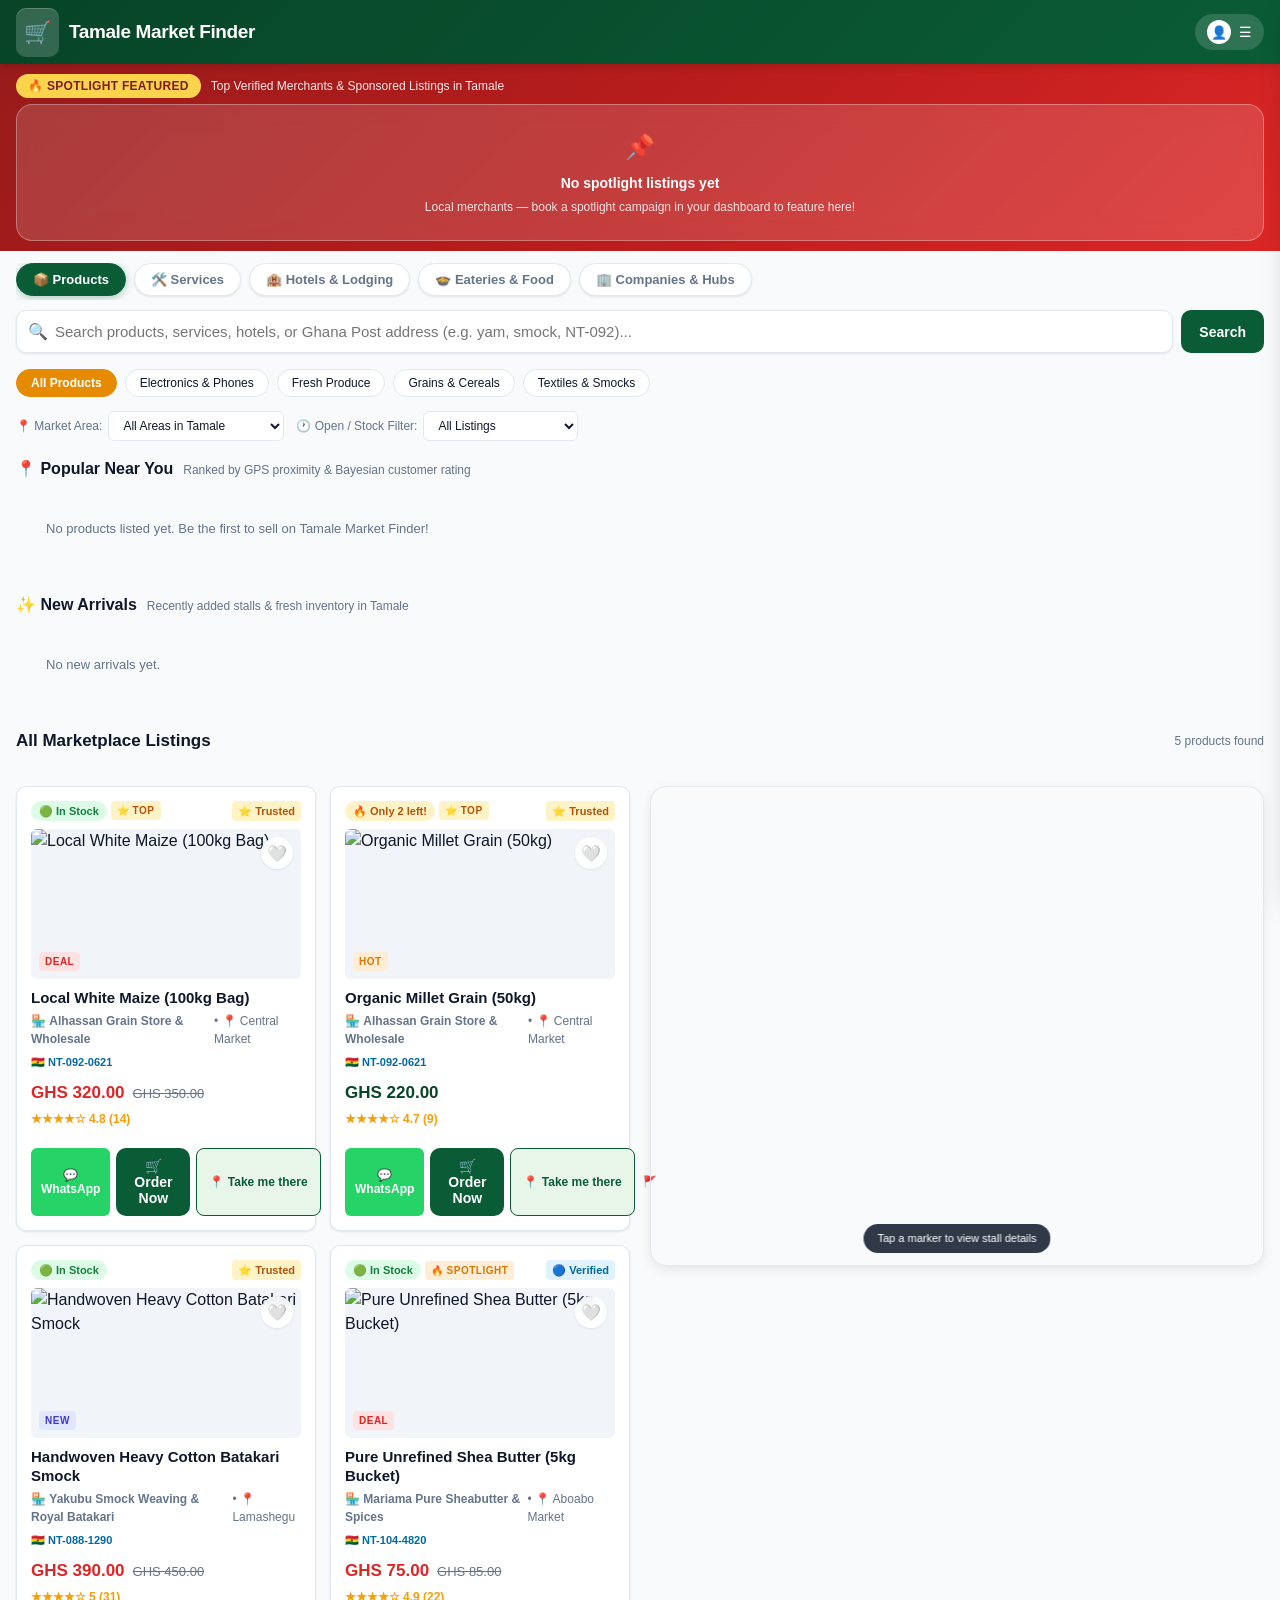
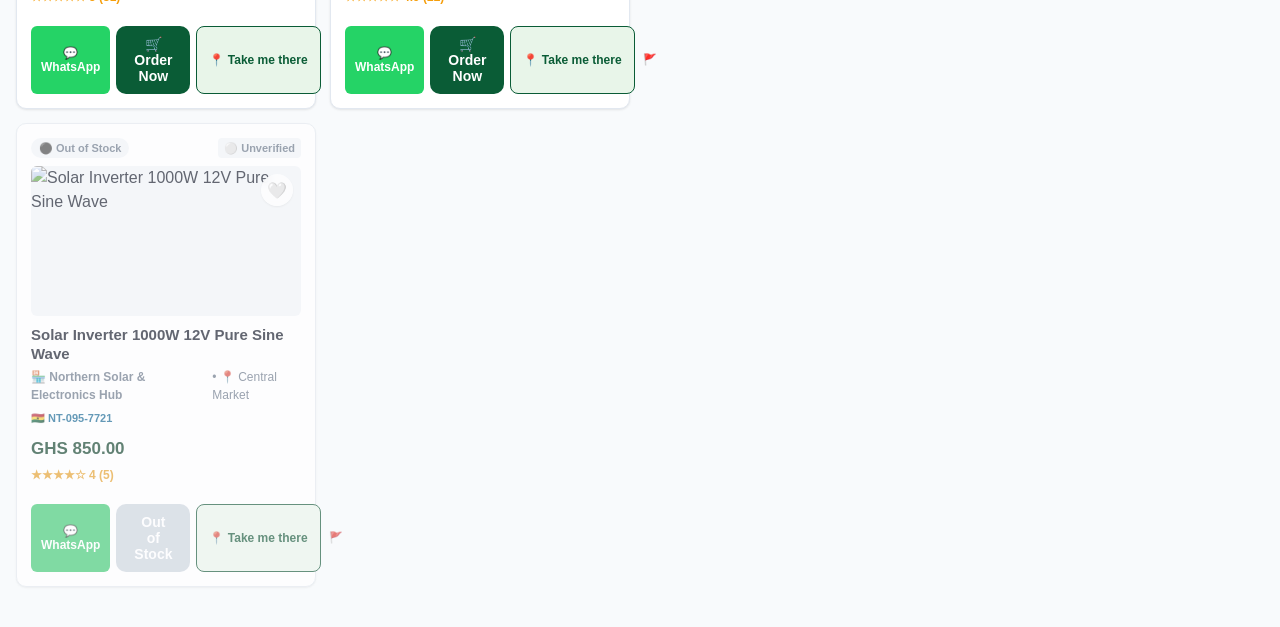
==== conversations/6a907a223b9f49fda79b2ab2/tamale-market-finder/index.html @ 61073b20 "refactor: remove SMS notifications (cost-incurring), keep free WhatsApp + badge - Removed SMS opt-in" ====
<!DOCTYPE html>
<html lang="en">
<head>
    <meta charset="UTF-8">
    <meta name="viewport" content="width=device-width, initial-scale=1.0">
    <meta name="description" content="Find shops, products, services, hotels and eateries in Tamale, Ghana. Pinpoint map locations with Ghana Post GPS. Traders can list products and reach customers.">
    <meta name="theme-color" content="#0A5C36">
    <meta name="robots" content="index, follow">
    <link rel="canonical" href="https://tamale-market-finder.vercel.app/">
    <!-- Open Graph -->
    <meta property="og:type" content="website">
    <meta property="og:title" content="Tamale Market Finder — Local Shops & E-Commerce in Tamale, Ghana">
    <meta property="og:description" content="Find shops, products, services, hotels and eateries in Tamale, Ghana with pinpoint map locations.">
    <meta property="og:url" content="https://tamale-market-finder.vercel.app/">
    <meta property="og:image" content="/icons/icon-512.png">
    <meta property="og:image:width" content="512">
    <meta property="og:image:height" content="512">
    <!-- Twitter Card -->
    <meta name="twitter:card" content="summary_large_image">
    <meta name="twitter:title" content="Tamale Market Finder — Local Shops & E-Commerce">
    <meta name="twitter:description" content="Find shops, products, services, hotels and eateries in Tamale, Ghana with pinpoint map locations.">
    <title>Tamale Market Finder — Local Shops, E-Commerce & Ghana Post GPS Map</title>
    <link rel="stylesheet" href="styles.css?v=20260831sec">
    <!-- Leaflet for maps -->
    <link rel="stylesheet" href="https://unpkg.com/leaflet@1.9.4/dist/leaflet.css" />
    <script src="https://unpkg.com/leaflet@1.9.4/dist/leaflet.js"></script>
    <script src="cdn-checks.js"></script>
    <!-- Supabase JS client -->
    <script src="https://cdn.jsdelivr.net/npm/@supabase/supabase-js@2"></script>

    <!-- PWA: Web App Manifest -->
    <link rel="manifest" href="/manifest.json">
    <meta name="mobile-web-app-capable" content="yes">
    <meta name="apple-mobile-web-app-capable" content="yes">
    <meta name="apple-mobile-web-app-status-bar-style" content="default">
    <meta name="apple-mobile-web-app-title" content="TMF">
    <link rel="apple-touch-icon" href="/icons/apple-touch-icon.png">
    <link rel="icon" type="image/png" sizes="32x32" href="/icons/favicon-32.png">
    <link rel="icon" type="image/png" sizes="192x192" href="/icons/icon-192.png">

</head>
<body>
    <!-- Toast Notifications Container -->
    <div id="toastContainer" class="toast-container" aria-live="polite"></div>

    <!-- Header -->
    <header class="header">
        <div class="header-inner">
            <div class="logo-group" id="logoGroup" style="cursor: pointer;">
                <span class="logo-icon">🛒</span>
                <div class="logo-text">
                    <h1 class="logo-title">Tamale Market Finder</h1>
                </div>
            </div>
            
            <div class="header-actions">
                <button class="menu-btn" id="menuToggle" aria-label="Toggle Navigation Menu">
                    <span class="avatar-circle" id="headerAvatar">👤</span>
                    <span class="hamburger-icon">☰</span>
                </button>
            </div>
        </div>
    </header>

    <!-- Slide-Over Drawer Menu & Backdrop -->
    <div id="drawerBackdrop" class="drawer-backdrop"></div>
    <aside id="menuDrawer" class="menu-drawer">
        <div class="drawer-header">
            <div class="user-profile-summary">
                <div class="user-avatar-large" id="drawerAvatar">👤</div>
                <div class="user-info">
                    <h3 id="drawerName">Guest User</h3>
                    <span class="role-badge shopper" id="drawerRoleBadge">Shopper</span>
                    <p class="user-email" id="drawerEmail">Sign in to save shops, order & manage listings</p>
                </div>
            </div>
            <button class="drawer-close" id="closeDrawer" aria-label="Close menu">&times;</button>
        </div>

        <nav class="drawer-nav">
            <a href="#" class="drawer-item active" data-nav="home">
                <span class="drawer-icon">🔍</span> Explore Markets
            </a>
            <a href="#" class="drawer-item" data-nav="favorites">
                <span class="drawer-icon">❤️</span> Saved Shops
                <span class="badge-count" id="favCountBadge">0</span>
            </a>
            <a href="#" class="drawer-item" data-nav="my-orders">
                <span class="drawer-icon">🛍️</span> My Orders
                <span class="badge-count" id="ordersCountBadge" style="display:none;">0</span>
            </a>
            <a href="#" class="drawer-item" data-nav="account-trader">
                <span class="drawer-icon">🏪</span> Trader Dashboard
                <span class="trader-indicator" id="traderBadgeText">Become a Trader</span>
            </a>
            <a href="#" class="drawer-item" data-nav="account-admin" id="adminDrawerItem" style="display:none;">
                <span class="drawer-icon">🛡️</span> Admin Moderation
            </a>
            <a href="#" class="drawer-item" data-nav="account-settings">
                <span class="drawer-icon">⚙️</span> Account Settings
            </a>
            <a href="#" class="drawer-item" data-nav="help">
                <span class="drawer-icon">💬</span> Help &amp; Support
            </a>
            <hr class="drawer-divider">
            <button class="drawer-auth-btn" id="drawerAuthActionBtn">
                <span class="drawer-icon">🔑</span> Sign In / Register
            </button>
        </nav>

        <div class="drawer-footer">
            <p>🇬🇭 Tamale Market Finder v2.0</p>
            <p style="font-size: 11px; margin-top: 2px;">Powered by TechMarketVulture</p>
            <p style="font-size: 11px; margin-top: 2px;">Integrated with Ghana Post GPS API</p>
        </div>
    </aside>

    <!-- MAIN APP PAGES -->

    <!-- PAGE 1: EXPLORE / HOME VIEW -->
    <main id="page-home" class="page active">
        <!-- Spotlight Ads Header Banner Carousel -->
        <section class="spotlight-section" id="spotlightSection">
            <div class="spotlight-header">
                <span class="spotlight-badge">🔥 Spotlight Featured</span>
                <span class="spotlight-subtitle">Top Verified Merchants & Sponsored Listings in Tamale</span>
            </div>
            <div class="spotlight-carousel" id="spotlightCarousel">
                <!-- Dynamically populated spotlight items -->
            </div>
        </section>

        <!-- Domain Switching Tabs (Products, Services, Hotels, Eateries, Companies) -->
        <div class="domain-tabs-wrapper">
            <div class="domain-tabs" id="domainTabs">
                <button class="domain-tab active" data-domain="product">📦 Products</button>
                <button class="domain-tab" data-domain="service">🛠️ Services</button>
                <button class="domain-tab" data-domain="hotel">🏨 Hotels & Lodging</button>
                <button class="domain-tab" data-domain="eatery">🍲 Eateries & Food</button>
                <button class="domain-tab" data-domain="company">🏢 Companies & Hubs</button>
            </div>
        </div>

        <!-- Search & Filter Controls -->
        <section class="search-section">
            <div class="search-bar">
                <div class="search-input-wrapper">
                    <span class="search-icon">🔍</span>
                    <input type="text" id="searchInput" placeholder="Search products, services, hotels, or Ghana Post address (e.g. yam, smock, NT-092)..." autocomplete="off" />
                    <button type="button" id="clearSearchBtn" class="clear-btn" style="display:none;">&times;</button>
                </div>
                <button id="searchBtn" class="btn-primary search-submit-btn">Search</button>
            </div>

            <!-- Horizontal Category Carousel Pills -->
            <div class="category-carousel-wrapper">
                <div class="category-pills" id="categoryPills">
                    <!-- Populated dynamically based on selected domain -->
                </div>
            </div>

            <!-- Secondary Filters: Market Area & Open Status -->
            <div class="secondary-filters">
                <div class="filter-group">
                    <label for="marketFilter">📍 Market Area:</label>
                    <select id="marketFilter">
                        <option value="">All Areas in Tamale</option>
                        <option value="Central Market">Tamale Central Market</option>
                        <option value="Aboabo Market">Aboabo Market</option>
                        <option value="Old Market">Old Market</option>
                        <option value="Lamashegu">Lamashegu Market</option>
                        <option value="Kukuo">Kukuo Market</option>
                        <option value="Other">Other Surrounding Areas</option>
                    </select>
                </div>

                <div class="filter-group">
                    <label for="statusFilter">🕐 Open / Stock Filter:</label>
                    <select id="statusFilter">
                        <option value="">All Listings</option>
                        <option value="open">Open Now Only</option>
                        <option value="in_stock">In Stock Only</option>
                        <option value="verified">Verified Traders Only</option>
                    </select>
                </div>
            </div>
        </section>

        <!-- E-Commerce Showcase Sections (Popular Near You & New Arrivals) -->
        <div class="showcase-sections" id="showcaseSections">
            <section class="showcase-group">
                <div class="section-title-row">
                    <h3>📍 Popular Near You</h3>
                    <span class="section-subtitle">Ranked by GPS proximity & Bayesian customer rating</span>
                </div>
                <div class="showcase-carousel" id="popularNearCarousel">
                    <!-- Cards rendered by JS -->
                </div>
            </section>

            <section class="showcase-group">
                <div class="section-title-row">
                    <h3>✨ New Arrivals</h3>
                    <span class="section-subtitle">Recently added stalls & fresh inventory in Tamale</span>
                </div>
                <div class="showcase-carousel" id="newArrivalsCarousel">
                    <!-- Cards rendered by JS -->
                </div>
            </section>
        </div>

        <!-- Main Results & Map Split Container -->
        <div class="results-container" id="resultsContainer">
            <div class="results-header-bar">
                <h3 id="resultsTitle">All Marketplace Listings</h3>
                <span class="results-count" id="resultsCount">0 items found</span>
            </div>

            <div class="results-list" id="resultsList">
                <div class="empty-state">
                    <div class="spinner"></div>
                    <p>Loading market listings...</p>
                </div>
            </div>

            <div class="map-container" id="mapContainer">
                <div id="map"></div>
                <div class="map-overlay-info" id="mapOverlayInfo">Tap a marker to view stall details</div>
            </div>
        </div>

        <!-- Map view toggle removed — directions now in product cards -->
    </main>

    <!-- PAGE 2: SAVED SHOPS / FAVORITES -->
    <main id="page-favorites" class="page">
        <div class="page-header">
            <h2>❤️ Saved Shops & Bookmarks</h2>
            <p>Quick access to your favorite market stalls and traders in Tamale</p>
        </div>
        <div id="favoritesList" class="results-grid">
            <div class="empty-state">
                <p>❤️ You haven't bookmarked any shops yet. Click the heart icon on shop cards to save them here.</p>
            </div>
        </div>
    </main>

    <!-- PAGE 3: BUYER ORDERS HISTORY -->
    <main id="page-my-orders" class="page">
        <div class="page-header">
            <h2>🛍️ My Order Reservations</h2>
            <p>Track your express reservations & pickup status with Tamale traders</p>
        </div>
        <div id="buyerOrdersList" class="orders-list">
            <div class="empty-state">
                <p>📦 You have no order reservations yet. Select a product and tap 'Order Now' to reserve items!</p>
            </div>
        </div>
    </main>


    <!-- PAGE: TERMS & CONDITIONS -->
    <main id="page-terms" class="page">
        <div class="page-header">
            <h2>📋 Terms &amp; Conditions</h2>
            <p>How Tamale Market Finder works for buyers and sellers</p>
        </div>
        <div style="max-width: 700px; margin: 0 auto; padding: 20px; line-height: 1.7; font-size: 14px; color: #1f2937;">

            <h3 style="color: #0A5C36; margin-top: 24px;">1. About Tamale Market Finder</h3>
            <p>Tamale Market Finder ("TMF", "we", "the platform") is a digital marketplace operated by <strong>TechMarketVulture</strong> that connects buyers with local traders, service providers, hotels, eateries, and businesses in the Tamale metropolitan area and surrounding communities. TMF lists products and services, enables WhatsApp contact between buyers and sellers, provides directions to physical stall or business locations, and offers optional delivery arrangements between parties.</p>

            <h3 style="color: #0A5C36; margin-top: 24px;">2. Who Can Use TMF</h3>
            <p>Anyone in or around Tamale can browse listings and contact sellers for free — no account required. To list products or services, you must register as a trader and provide accurate information about your business. You must be at least 18 years old to create a trader account. By using TMF, you confirm that all information you provide is truthful and current.</p>

            <h3 style="color: #0A5C36; margin-top: 24px;">3. Buying on TMF</h3>
            <p>TMF facilitates contact between buyers and sellers but <strong>does not process payments, hold inventory, or guarantee delivery</strong>. All transactions — including payment, delivery, and returns — are arranged directly between you and the seller, typically through WhatsApp. TMF's "Order Now" feature sends a reservation message to the seller; it is <strong>not a guaranteed purchase</strong> until the seller confirms.</p>
            <p>Delivery options shown on listings are set by individual traders. If a trader offers delivery, the terms (cost, area, timing) are agreed directly between you and the trader. TMF is not responsible for delivery failures or disputes.</p>
            <p>The "Take Me There" button opens directions to the seller's registered location via Google Maps. TMF does not guarantee the accuracy of the location pin or that the seller will be available at that location at all times. Always confirm operating hours with the seller before visiting.</p>
            <p>We recommend meeting sellers in person at their verified stall or business location for payment and pickup. Always inspect goods before paying.</p>

            <h3 style="color: #0A5C36; margin-top: 24px;">4. Selling on TMF</h3>
            <p>As a trader, you are responsible for the accuracy of your listings — including product descriptions, prices, photos, stock availability, and business location. You agree to respond to buyer inquiries promptly and in good faith. Listings that are fraudulent, misleading, or illegal will be removed, and your account may be banned.</p>
            <p>You can create listings via the standard onboarding flow or the "Quick List" mode for faster posting. Regardless of the method used, all listings are subject to the same accuracy and quality standards.</p>
            <p>TMF offers optional Ghana Card verification to display a verified badge on your listings. Verification increases buyer trust but does not constitute an endorsement by TMF or TechMarketVulture. You are responsible for providing genuine verification documents; submitting falsified documents will result in permanent account ban.</p>
            <p>If you enable delivery as a trader, you are solely responsible for fulfilling deliveries you have agreed to. TMF does not employ, vet, or guarantee delivery personnel.</p>

            <h3 style="color: #0A5C36; margin-top: 24px;">5. Prohibited Listings &amp; Conduct</h3>
            <p>You may not list or attempt to sell: counterfeit goods, stolen items, illegal drugs, weapons, counterfeit currency, or any item prohibited by Ghanaian law. You may not use TMF to scam, defraud, or harass other users. Prohibited conduct includes:</p>
            <p>• Posting fake listings or inflated prices to manipulate the platform<br>• Creating multiple accounts to bypass restrictions<br>• Using another trader's photos or business details without permission<br>• Soliciting payments outside of agreed-upon transaction terms</p>
            <p>TMF actively scans listings for suspicious keywords and pricing anomalies using automated detection. Reported listings are reviewed and may be removed without notice. Repeat offenders will be permanently banned.</p>

            <h3 style="color: #0A5C36; margin-top: 24px;">6. User Safety &amp; Anti-Scam Features</h3>
            <p>TMF provides several tools to help you make informed decisions:</p>
            <p>• <strong>Verified seller badges</strong> — displayed when a trader completes Ghana Card verification<br>• <strong>Account age display</strong> — shows how long a trader has been on the platform<br>• <strong>Price anomaly warnings</strong> — flags listings with prices significantly below market average<br>• <strong>Report/flag system</strong> — lets any user flag suspicious listings for review</p>
            <p>Despite these features, TMF does not guarantee that any seller is trustworthy. Always exercise caution when meeting strangers, sending money, or sharing personal information. Meet in public market areas during daylight hours when possible. Never pay in advance unless you trust the seller.</p>

            <h3 style="color: #0A5C36; margin-top: 24px;">7. Privacy &amp; Data</h3>
            <p>TMF collects your name, phone number, WhatsApp number, and business location to create listings and facilitate contact with buyers. Your phone number and WhatsApp number are shared with buyers who contact you through the platform. TMF does <strong>not</strong> sell your personal data to third parties.</p>
            <p>Location data is used only to show directions to your stall or business via the "Take Me There" feature. Your exact GPS coordinates are not displayed to buyers — only approximate directions are provided.</p>
            <p>Listing photos you upload are stored on TMF's servers and displayed publicly on the platform. Do not upload images that contain personal information (e.g., ID cards, utility bills) unless explicitly requested for verification.</p>

            <h3 style="color: #0A5C36; margin-top: 24px;">8. App Installation (PWA)</h3>
            <p>Tamale Market Finder is a Progressive Web App (PWA) and can be installed on supported mobile devices and browsers. Installing the app adds it to your home screen for quick access but does not grant the platform additional permissions or access to your device. The installed app runs within your browser's security sandbox and follows the same privacy and data policies described above.</p>
            <p>Offline access is limited — previously viewed listings may be available from cache, but creating listings, contacting sellers, and loading new content require an internet connection.</p>

            <h3 style="color: #0A5C36; margin-top: 24px;">9. Liability</h3>
            <p>TMF is a directory and communication platform operated by TechMarketVulture. We are <strong>not</strong> a party to any transaction between buyers and sellers. We are not liable for losses, damages, disputes, or fraudulent activity arising from transactions conducted through the platform.</p>
            <p>TechMarketVulture and TMF are provided "as is" without warranty of any kind. We do not guarantee uninterrupted access, error-free operation, or the accuracy of listings.</p>
            <p>If you experience fraud or a dispute, contact the seller directly first. If the matter cannot be resolved, you may report it to TMF administrators and, if necessary, to the Ghana Police Service.</p>

            <h3 style="color: #0A5C36; margin-top: 24px;">10. Reporting &amp; Moderation</h3>
            <p>You can report any listing using the 🚩 flag button on the listing card, or through the report form in Account Settings. Reports are reviewed by TMF administrators within 48 hours where possible. Repeated violations may result in account suspension or permanent ban. TMF reserves the right to remove any listing or account at its sole discretion, without prior notice.</p>

            <h3 style="color: #0A5C36; margin-top: 24px;">11. Account Termination</h3>
            <p>You may delete your trader account at any time through Account Settings. Upon deletion, your active listings will be removed, but your data may be retained for a reasonable period for dispute resolution and legal compliance purposes. TMF may terminate or suspend your account if you violate these Terms.</p>

            <h3 style="color: #0A5C36; margin-top: 24px;">12. Changes to These Terms</h3>
            <p>TechMarketVulture may update these Terms &amp; Conditions at any time. Significant changes will be highlighted in the app. Continued use of the platform after changes constitutes acceptance of the updated terms.</p>

            <p style="margin-top: 30px; color: #6b7280; font-size: 12px;">Last updated: August 2026. Operated by TechMarketVulture. For questions about these terms, contact the TMF administrator through the in-app help or report form.</p>
        </div>
    </main>

    <!-- PAGE 4: USER ACCOUNT & SETTINGS / TRADER DASHBOARD / ADMIN -->
    <main id="page-account" class="page">
        <div class="account-container">
            <!-- Account View Sub-Navigation Tabs -->
            <div class="account-tabs">
                <button class="acc-tab-btn active" data-acctab="profile">⚙️ Profile & Settings</button>
                <button class="acc-tab-btn" data-acctab="orders">🛍️ My Orders</button>
                <button class="acc-tab-btn" data-acctab="trader">🏪 Trader Dashboard</button>
                <button class="acc-tab-btn" data-acctab="admin" id="adminTabBtn" style="display:none;">🛡️ Admin Moderation</button>
            </div>

            <!-- SUB-TAB 1: USER PROFILE & SETTINGS -->
            <div id="acctab-profile" class="acc-tab-content active">
                <div class="card settings-card">
                    <h3>My Account Profile</h3>
                    <p class="card-subtitle">Manage your personal contact details and account preferences</p>
                    
                    <form id="profileForm">
                        <div class="form-group">
                            <label for="profName">Full Name</label>
                            <input type="text" id="profName" placeholder="e.g. Wasir Habib" required />
                        </div>

                        <div class="form-row-2">
                            <div class="form-group">
                                <label for="profEmail">Email Address</label>
                                <input type="email" id="profEmail" disabled readonly style="background: #f1f5f9; cursor: not-allowed;" />
                                <small class="form-hint">Email cannot be changed directly</small>
                            </div>

                            <div class="form-group">
                                <label for="profPhone">Phone Number</label>
                                <input type="tel" id="profPhone" placeholder="e.g. 0244123456" />
                            </div>
                        </div>

                        <div class="form-group">
                            <label for="profPreferredMarket">Preferred Market Area</label>
                            <select id="profPreferredMarket">
                                <option value="">Select primary market</option>
                                <option value="Central Market">Tamale Central Market</option>
                                <option value="Aboabo Market">Aboabo Market</option>
                                <option value="Lamashegu">Lamashegu</option>
                                <option value="Kukuo">Kukuo</option>
                                <option value="Old Market">Old Market</option>
                            </select>
                        </div>

                        <div class="form-group account-type-selector">
                            <label>Account Role</label>
                            <div class="radio-cards">
                                <label class="radio-card">
                                    <input type="radio" name="accountRole" value="shopper" id="roleShopper" checked />
                                    <div class="radio-content">
                                        <strong>🛒 Shopper</strong>
                                        <span>Browse markets, reserve items, save shops, leave reviews</span>
                                    </div>
                                </label>
                                <label class="radio-card">
                                    <input type="radio" name="accountRole" value="trader" id="roleTrader" />
                                    <div class="radio-content">
                                        <strong>🏪 Market Trader</strong>
                                        <span>List your stall, manage stock inventory, receive orders & book ads</span>
                                    </div>
                                </label>
                                <label class="radio-card">
                                    <input type="radio" name="accountRole" value="admin" id="roleAdmin" />
                                    <div class="radio-content">
                                        <strong>🛡️ Platform Admin</strong>
                                        <span>Moderate reported listings, manage verification & approve ads</span>
                                    </div>
                                </label>
                            </div>
                        </div>

                        <button type="submit" class="btn-primary" id="saveProfileBtn">Save Profile Changes</button>
                    </form>
                </div>

                <!-- Password Change Card -->
                <div class="card settings-card">
                    <h3>Security & Password</h3>
                    <p class="card-subtitle">Update your account password</p>
                    <form id="changePasswordForm">
                        <div class="form-group">
                            <label for="newPasswordInput">New Password</label>
                            <input type="password" id="newPasswordInput" placeholder="Min 6 characters" minlength="6" required />
                        </div>
                        <div class="form-group">
                            <label for="confirmPasswordInput">Confirm New Password</label>
                            <input type="password" id="confirmPasswordInput" placeholder="Re-enter password" required />
                        </div>
                        <button type="submit" class="btn-secondary" id="updatePasswordBtn">Update Password</button>
                    </form>
                </div>


                <!-- App Updates & Changelog -->
                <div class="card settings-card" style="border-color: #d1fae5;">
                    <h3>🔄 App Updates</h3>
                    <p class="card-subtitle">Current version and recent changes</p>
                    <div id="appUpdatesSection" style="margin-top: 12px;">
                        <div class="app-version-badge">
                            <span class="version-label">Current Version</span>
                            <span class="version-number" id="currentAppVersion">v2.0</span>
                        </div>
                        <div class="app-changelog" id="appChangelogList">
                            <!-- Dynamically populated -->
                        </div>
                        <button class="btn-secondary btn-block" id="checkUpdatesBtn" style="margin-top: 12px;">🔄 Check for Updates</button>
                    </div>
                </div>

                <!-- Sign Out -->
                <div class="card settings-card" style="border-color: #fee2e2;">
                    <h3>Sign Out</h3>
                    <p class="card-subtitle">Log out of your Tamale Market Finder account on this device</p>
                    <button id="accountSignOutBtn" class="btn-danger">Sign Out of Account</button>
                </div>

                <!-- Legal -->
                <div class="card settings-card" style="border-color: #e5e7eb;">
                    <h3>Legal &amp; Policies</h3>
                    <p class="card-subtitle">Read the rules that govern buying and selling on TMF</p>
                    <button class="btn-secondary btn-block" id="viewTermsBtn" style="margin-top: 10px;">📋 View Terms &amp; Conditions</button>
                </div>
            </div>

            <!-- SUB-TAB 2: BUYER ORDERS TAB IN ACCOUNT VIEW -->
            <div id="acctab-orders" class="acc-tab-content">
                <div class="card settings-card">
                    <h3>My Orders & Reservations</h3>
                    <p class="card-subtitle">View active reservations, pickup notes, and leave reviews for completed orders</p>
                    <div id="accountOrdersList" class="orders-list">
                        <!-- Populated by JS -->
                    </div>
                </div>
            </div>

            <!-- SUB-TAB 3: TRADER DASHBOARD -->
            <div id="acctab-trader" class="acc-tab-content">
                <!-- Trader Prompt if Shopper -->
                <div id="trader-upgrade-prompt" class="card settings-card text-center" style="display: none;">
                    <div class="upgrade-icon">🏪</div>
                    <h3>Start Selling on TMF</h3>
                    <p>List your stall, add products, receive orders, and reach buyers across Tamale — all free.</p>
                    <button class="btn-primary btn-large" id="enableTraderRoleBtn" style="margin-top: 15px;">
                        Start Selling Now
                    </button>
                    <p style="font-size:12px; color:#6b7280; margin-top:10px;">Just fill in your shop name, what you sell, and your WhatsApp — that's it.</p>
                </div>

                <!-- Active Trader Dashboard -->
                <div id="trader-dashboard-content">
                    <div class="trader-dash-header card">
                        <div class="trader-dash-info">
                            <h2 id="traderShopNameHeader">My Market Stall</h2>
                            <div class="trader-badges-row">
                                <span class="badge-verification" id="traderVerBadge">⚪ Unverified</span>
                                <span class="badge-ad" id="traderAdBadge">Free Plan</span>
                                <span class="trader-rating-score" id="traderRatingHeader">⭐ 0.0 (0 reviews)</span>
                            </div>
                        </div>
                        <button class="btn-primary back-to-market-btn" id="backToMarketBtn" style="margin-top: 12px; width: 100%;">
                            🏪 Back to Market
                        </button>

                        <!-- Trader Quick Stats Overview -->
                        <div class="trader-stats-grid" id="traderStatsGrid">
                            <div class="trader-stat-card">
                                <span class="stat-icon">📦</span>
                                <span class="stat-value" id="statTotalProducts">0</span>
                                <span class="stat-label">Products</span>
                            </div>
                            <div class="trader-stat-card">
                                <span class="stat-icon">📑</span>
                                <span class="stat-value" id="statPendingOrders">0</span>
                                <span class="stat-label">Pending Orders</span>
                            </div>
                            <div class="trader-stat-card">
                                <span class="stat-icon">👀</span>
                                <span class="stat-value" id="statProfileViews">0</span>
                                <span class="stat-label">Shop Views</span>
                            </div>
                            <div class="trader-stat-card">
                                <span class="stat-icon">⭐</span>
                                <span class="stat-value" id="statAvgRating">0.0</span>
                                <span class="stat-label">Rating</span>
                            </div>
                        </div>

                        <div class="trader-dash-subtabs">
                            <button class="trader-subtab-btn active" data-tradersub="shop">📦 Shop & Products</button>
                            <button class="trader-subtab-btn" data-tradersub="orders">📑 Incoming Orders <span class="badge-count-inline" id="traderOrdersBadge">0</span></button>
                            <button class="trader-subtab-btn" data-tradersub="reviews">💬 Reviews <span class="badge-count-inline" id="traderReviewsBadge">0</span></button>
                            <button class="trader-subtab-btn" data-tradersub="ads">📢 Advertising</button>
                        </div>
                    </div>

                    <!-- TRADER SUB-TAB 1: SHOP & PRODUCTS -->
                    <div id="trader-sub-shop" class="trader-subtab-content active">
                        <!-- Shop Management Card -->
                        <div class="card settings-card">
                            <div class="card-header-flex">
                                <h3 id="shopFormTitle">Market Stall Details</h3>
                                <span class="status-badge" id="shopStatusBadge">Not Configured</span>
                            </div>
                            <form id="shopForm">
                                <div class="form-group">
                                    <label for="shopName">Shop / Stall Name *</label>
                                    <input type="text" id="shopName" placeholder="e.g. Alhassan Grain Store & Produce" required />
                                </div>

                                <div class="form-group">
                                    <label for="shopDescription">What do you sell? *</label>
                                    <textarea id="shopDescription" rows="2" placeholder="e.g. White maize, millet, sorghum, local rice — wholesale and retail" required></textarea>
                                    <div id="shopCategoryAutoDetect" style="margin-top:6px; display:none;">
                                        <span style="font-size:12px; background:#DCFCE7; color:#16A34A; padding:3px 10px; border-radius:12px; font-weight:600;">✓ Detected: <span id="shopDetectedCategory"></span></span>
                                    </div>
                                </div>

                                <div class="form-row-2">
                                    <div class="form-group">
                                        <label for="shopMarketArea">Market Location *</label>
                                        <select id="shopMarketArea" required>
                                            <option value="">Select Market Area</option>
                                            <option value="Central Market">Tamale Central Market</option>
                                            <option value="Aboabo Market">Aboabo Market</option>
                                            <option value="Lamashegu">Lamashegu Market</option>
                                            <option value="Kukuo">Kukuo Market</option>
                                            <option value="Old Market">Old Market</option>
                                            <option value="Other">Other Area</option>
                                        </select>
                                    </div>
                                    <div class="form-group">
                                        <label for="shopWhatsapp">WhatsApp Number *</label>
                                        <input type="tel" id="shopWhatsapp" placeholder="e.g. 233244123456" required />
                                        <small class="form-hint">Include country code without +</small>
                                    </div>
                                </div>

                                <div class="form-group">
                                    <label for="shopPhone">Phone Number (if different from WhatsApp)</label>
                                    <input type="tel" id="shopPhone" placeholder="0244123456" />
                                </div>

                                <!-- Delivery Toggle -->
                                <div class="card" style="background:#F0FDF4; border:1px solid #BBF7D0; padding:14px; border-radius:10px; margin-bottom:15px;">
                                    <label class="checkbox-label" style="font-size:14px; cursor:pointer;">
                                        <input type="checkbox" id="shopOffersDelivery" style="width:18px; height:18px;" />
                                        <span><strong>🚚 I offer local delivery in Tamale</strong><br><small style="color:#666;">Buyers will see a delivery option when ordering from your stall</small></span>
                                    </label>
                                </div>


                                <!-- Location (collapsible) -->
                                <details style="margin-bottom:15px;">
                                    <summary style="cursor:pointer; font-weight:600; font-size:14px; color:var(--text-primary); padding:8px 0;">📍 Set your stall location (GPS)</summary>
                                    <div class="card gps-integration-card" style="margin-top:8px;">
                                        <p class="form-hint">Enter your digital address or use GPS to auto-detect.</p>
                                        <div class="form-group">
                                            <label for="shopDigitalAddress">Digital Address Code</label>
                                            <div class="input-with-btn">
                                                <input type="text" id="shopDigitalAddress" placeholder="e.g. NT-092-0621" uppercase />
                                                <button type="button" class="btn-secondary" id="lookupDigitalAddressBtn">🔍 Lookup</button>
                                            </div>
                                        </div>
                                        <div class="gps-action-row">
                                            <button type="button" class="btn-gps" id="getLocationBtn">
                                                <span>📍 Use My Device GPS</span>
                                            </button>
                                            <span class="location-status-text" id="locationStatus">GPS Pin: Not Set</span>
                                        </div>
                                        <input type="hidden" id="shopLat" />
                                        <input type="hidden" id="shopLng" />
                                        <div class="form-group" style="margin-top:8px;">
                                            <label for="shopAddress">Physical Directions / Stall Number</label>
                                            <input type="text" id="shopAddress" placeholder="e.g. Shed B-45, Near Aboabo Main Mosque Gate" />
                                        </div>
                                    </div>
                                </details>

                                <!-- Optional fields -->
                                <details style="margin-bottom:15px;">
                                    <summary style="cursor:pointer; font-weight:600; font-size:14px; color:var(--text-primary); padding:8px 0;">🕒 Opening hours & extra details</summary>
                                    <div class="form-group" style="margin-top:8px;">
                                        <label for="shopHours">Opening Hours</label>
                                        <input type="text" id="shopHours" placeholder="e.g. Mon-Sat: 7:00 AM - 6:00 PM" />
                                    </div>
                                </details>

                                <!-- Ghana Card (optional, collapsible) -->
                                <details style="margin-bottom:15px;">
                                    <summary style="cursor:pointer; font-weight:600; font-size:14px; color:var(--text-primary); padding:8px 0;">🪪 Verify with Ghana Card <span style="font-size:11px; background:#FEF3C7; color:#92400E; padding:2px 8px; border-radius:10px; margin-left:6px;">Optional — get verified badge</span></summary>
                                    <div class="card ghana-card-section" style="background: #F0FDF4; border: 1px solid #BBF7D0; padding: 16px; margin-top:8px; border-radius: 10px;">
                                        <p class="form-hint" style="margin-bottom: 12px;">Verified traders get a ✓ badge on their stall, building trust with buyers. You can do this now or come back later.</p>
                                        <div class="form-row-2">
                                            <div class="form-group">
                                                <label for="ghanaCardNumber">Ghana Card Number</label>
                                                <input type="text" id="ghanaCardNumber" placeholder="e.g. GHA-123456789-1" style="text-transform: uppercase;" />
                                                <small class="form-hint">Format: GHA-XXXXXXXXX-X</small>
                                            </div>
                                            <div class="form-group">
                                                <label for="ghanaCardType">Card Type</label>
                                                <select id="ghanaCardType">
                                                    <option value="national_id">National ID Card</option>
                                                    <option value="voter_id">Voter's ID (Legacy)</option>
                                                    <option value="driving_license">Driving License</option>
                                                </select>
                                            </div>
                                        </div>
                                        <div class="form-group">
                                            <label for="ghanaCardFullName">Full Name as on Ghana Card</label>
                                            <input type="text" id="ghanaCardFullName" placeholder="Enter your full name exactly as on your card" />
                                        </div>
                                        <div class="form-group">
                                            <label for="ghanaCardPhoto">Upload Ghana Card Photo</label>
                                            <input type="file" id="ghanaCardPhoto" accept="image/*" capture="environment" />
                                            <small class="form-hint">Clear photo of front side. Max 5MB.</small>
                                            <div id="ghanaCardPreview" style="margin-top: 8px; display: none;">
                                                <img id="ghanaCardPreviewImg" style="max-width: 100%; max-height: 200px; border-radius: 8px; border: 1px solid #BBF7D0;" alt="Ghana Card Preview" />
                                            </div>
                                        </div>
                                        <div class="form-group" style="margin-bottom: 0;">
                                            <label class="checkbox-label" style="font-size: 13px;">
                                                <input type="checkbox" id="ghanaCardConsent" />
                                                <span>I confirm these details are mine and consent to verification.</span>
                                            </label>
                                        </div>
                                    </div>
                                </details>

                                <button type="submit" class="btn-primary" id="saveShopBtn" style="width:100%; padding:14px; font-size:16px;">Save Stall & Start Selling</button>
                            </form>
                        </div>

                        <!-- Product Inventory Management with Temu-style Inline Stock Control -->
                        <div class="card settings-card" id="products-card">
                            <div class="card-header-flex">
                                <div>
                                    <h3>Inventory & Stock Control</h3>
                                    <p class="card-subtitle">Manage product prices, urgency badges, and quick stock count adjustments</p>
                                </div>
                                <button class="btn-primary" id="addProductBtn">+ Add New Product</button>
                            </div>

                            <div class="inventory-table-wrapper">
                                <div id="productsList" class="products-table-list">
                                    <p class="form-hint">Please save your stall details first before adding inventory items.</p>
                                </div>
                            </div>
                        </div>
                    </div>

                    <!-- TRADER SUB-TAB 2: INCOMING ORDERS -->
                    <div id="trader-sub-orders" class="trader-subtab-content">
                        <div class="card settings-card">
                            <div class="card-header-flex">
                                <h3>Incoming Buyer Orders & Reservations</h3>
                                <div class="order-filter-btns">
                                    <button class="order-subfilter-btn active" data-orderfilter="all">All</button>
                                    <button class="order-subfilter-btn" data-orderfilter="placed">Pending ⏳</button>
                                    <button class="order-subfilter-btn" data-orderfilter="accepted">Accepted 👍</button>
                                    <button class="order-subfilter-btn" data-orderfilter="ready">Ready 📦</button>
                                    <button class="order-subfilter-btn" data-orderfilter="completed">Completed ✅</button>
                                </div>
                            </div>
                            <div id="traderOrdersList" class="orders-list">
                                <!-- Rendered by JS -->
                            </div>
                        </div>
                    </div>

                    <!-- TRADER SUB-TAB 3: CUSTOMER REVIEWS -->
                    <div id="trader-sub-reviews" class="trader-subtab-content">
                        <div class="card settings-card">
                            <h3>Customer Ratings & Reviews</h3>
                            <p class="card-subtitle">View reviews left by verified buyers and reply to customer feedback</p>
                            <div id="traderReviewsList" class="reviews-list">
                                <!-- Rendered by JS -->
                            </div>
                        </div>
                    </div>

                    <!-- TRADER SUB-TAB 4: ADVERTISING / SPOTLIGHT BOOKING -->
                    <div id="trader-sub-ads" class="trader-subtab-content">
                        <div class="card settings-card">
                            <h3>📢 Business Spotlight & Ad Manager</h3>
                            <p class="card-subtitle">Boost your stall to the top of search results and home banner carousel</p>
                            
                            <!-- Ad Pricing Cards Grid -->
                            <div class="ad-pricing-grid">
                                <div class="ad-tier-card">
                                    <div class="ad-tier-header">🔥 Basic Spotlight</div>
                                    <div class="ad-tier-price">GHS 25 <span>/ 7 Days</span></div>
                                    <ul class="ad-tier-features">
                                        <li>✓ Home page banner carousel placement</li>
                                        <li>✓ "🔥 Spotlight" badge on product cards</li>
                                        <li>✓ 1.5x Search Ranking Boost</li>
                                    </ul>
                                    <button class="btn-secondary btn-block" data-ad-tier="basic_spotlight">Book Basic Spotlight</button>
                                </div>

                                <div class="ad-tier-card featured-tier">
                                    <div class="ad-popular-tag">MOST POPULAR</div>
                                    <div class="ad-tier-header">✨ Category Featured</div>
                                    <div class="ad-tier-price">GHS 40 <span>/ 7 Days</span></div>
                                    <ul class="ad-tier-features">
                                        <li>✓ Fixed Top #1-#3 position in category</li>
                                        <li>✓ Highlighted gold border card</li>
                                        <li>✓ 2.0x Search Ranking Boost</li>
                                    </ul>
                                    <button class="btn-primary btn-block" data-ad-tier="category_featured">Book Category Featured</button>
                                </div>

                                <div class="ad-tier-card premium-tier">
                                    <div class="ad-tier-header">⭐ Premium Top Placement</div>
                                    <div class="ad-tier-price">GHS 70 <span>/ 7 Days</span></div>
                                    <ul class="ad-tier-features">
                                        <li>✓ Priority #1 overall search ranking</li>
                                        <li>✓ Exclusive Gold Pin on Leaflet Map</li>
                                        <li>✓ 3.0x Search Ranking Boost</li>
                                    </ul>
                                    <button class="btn-secondary btn-block" data-ad-tier="premium_top">Book Premium Top</button>
                                </div>
                            </div>

                            <div style="margin-top: 25px;">
                                <h4>My Active & Pending Ad Campaigns</h4>
                                <div id="traderAdPlacementsList" class="ad-campaigns-list">
                                    <!-- Rendered by JS -->
                                </div>
                            </div>
                        </div>
                    </div>
                </div>
            </div>

            <!-- SUB-TAB 4: ADMIN MODERATION PANEL -->
            <div id="acctab-admin" class="acc-tab-content">
                <div class="card settings-card">
                    <div class="card-header-flex">
                        <div>
                            <h3>🛡️ Platform Anti-Fraud & Moderation Panel</h3>
                            <p class="card-subtitle">Review flagged reports, manage merchant verification tiers, run AI scam scans & approve ad bookings</p>
                        </div>
                        <button class="btn-secondary" id="runAiScanBtn">🤖 Run AI Security Scan</button>
                    </div>

                    <div class="admin-subtabs">
                        <button class="admin-subtab-btn active" data-adminsub="reports">🚩 Pending Reports Queue</button>
                        <button class="admin-subtab-btn" data-adminsub="users">👥 User & Verification Tiers</button>
                        <button class="admin-subtab-btn" data-adminsub="ads">📢 Ad Approvals Queue</button>
                    </div>

                    <div id="admin-sub-reports" class="admin-tab-content active">
                        <div id="adminReportsList" class="reports-queue-list">
                            <!-- Rendered by JS -->
                        </div>
                    </div>

                    <div id="admin-sub-users" class="admin-tab-content">
                        <div id="adminUsersList" class="users-management-list">
                            <!-- Rendered by JS -->
                        </div>
                    </div>

                    <div id="admin-sub-ads" class="admin-tab-content">
                        <div id="adminAdsList" class="ads-approvals-list">
                            <!-- Rendered by JS -->
                        </div>
                    </div>
                </div>
            </div>
        </div>
    </main>

    <!-- MODAL DIALOGS -->

    <!-- AUTHENTICATION MODAL -->
    <div id="authModal" class="modal">
        <div class="modal-backdrop" id="authModalBackdrop"></div>
        <div class="modal-content card">
            <button class="modal-close" id="closeAuthModal">&times;</button>
            <div class="auth-header">
                <h2>Welcome to Tamale Market Finder</h2>
                <p id="authSubtitle">Sign in or create an account to reserve items and connect with local traders</p>
            </div>

            <!-- Auth Tabs Switcher -->
            <div class="auth-tabs">
                <button class="auth-tab-btn active" data-authtab="login">Sign In</button>
                <button class="auth-tab-btn" data-authtab="register">Register</button>
                <button class="auth-tab-btn" data-authtab="forgot">Forgot Password</button>
            </div>

            <!-- LOGIN FORM -->
            <form id="loginForm" class="auth-form active">
                <div class="form-group">
                    <label for="loginEmail">Email Address</label>
                    <input type="email" id="loginEmail" placeholder="your.email@example.com" required />
                </div>
                <div class="form-group">
                    <label for="loginPassword">Password</label>
                    <input type="password" id="loginPassword" placeholder="••••••••" required />
                </div>
                <button type="submit" class="btn-primary btn-block" id="loginBtn">Sign In</button>
            </form>

            <!-- REGISTER FORM -->
            <form id="registerForm" class="auth-form">
                <div class="form-group">
                    <label for="regName">Full Name *</label>
                    <input type="text" id="regName" placeholder="e.g. Wasir Habib" required />
                </div>
                <div class="form-group">
                    <label for="regEmail">Email Address *</label>
                    <input type="email" id="regEmail" placeholder="your.email@example.com" required />
                </div>
                <div class="form-group">
                    <label for="regPhone">Phone Number (Ghana) *</label>
                    <input type="tel" id="regPhone" placeholder="e.g. 0244123456" required />
                </div>
                <div class="form-group">
                    <label for="regPassword">Password *</label>
                    <input type="password" id="regPassword" placeholder="Min 6 characters" minlength="6" required />
                </div>
                <div class="form-group">
                    <label for="regRole">I want to join as:</label>
                    <select id="regRole" required>
                        <option value="shopper">🛒 Shopper (Browse, Reserve & Save Shops)</option>
                        <option value="trader">🏪 Market Trader (List Stall & Products)</option>
                    </select>
                </div>
                <button type="submit" class="btn-primary btn-block" id="registerBtn">Create Free Account</button>
            </form>

            <!-- FORGOT PASSWORD FORM -->
            <form id="forgotForm" class="auth-form">
                <p class="form-hint" style="margin-bottom: 12px;">Enter your account email to receive a password reset link.</p>
                <div class="form-group">
                    <label for="forgotEmail">Email Address</label>
                    <input type="email" id="forgotEmail" placeholder="your.email@example.com" required />
                </div>
                <button type="submit" class="btn-primary btn-block" id="forgotBtn">Send Reset Link</button>
            </form>
        </div>
    </div>

    <!-- IN-APP EXPRESS ORDER / RESERVATION MODAL -->
    <div id="orderModal" class="modal">
        <div class="modal-backdrop" data-close-modal="orderModal"></div>
        <div class="modal-content card drawer-modal">
            <button class="modal-close" data-close-modal="orderModal">&times;</button>
            <div class="modal-header">
                <h2>🛒 Express Item Reservation</h2>
                <p class="modal-subtitle">Reserve stock directly with the stall trader. No upfront online payment required!</p>
            </div>
            <div class="modal-body" id="orderModalBody">
                <!-- Dynamically rendered order form -->
            </div>
        </div>
    </div>

    <!-- SHOP DETAIL MODAL -->
    <div id="shopModal" class="modal">
        <div class="modal-backdrop" id="shopModalBackdrop"></div>
        <div class="modal-content card modal-large">
            <button class="modal-close" id="closeShopModal">&times;</button>
            <div id="modalBody">
                <!-- Rendered dynamically -->
            </div>
        </div>
    </div>

    <!-- PRODUCT ADD/EDIT MODAL -->
    <div id="productModal" class="modal">
        <div class="modal-backdrop" id="productModalBackdrop"></div>
        <div class="modal-content card">
            <button class="modal-close" id="closeProductModal">&times;</button>
            <h3 id="productFormTitle">Add Inventory Item</h3>
            
            <form id="productForm">
                <input type="hidden" id="productId" />
                
                <div class="form-group">
                    <label for="productName">Product Title *</label>
                    <input type="text" id="productName" placeholder="e.g. White Maize (100kg Bag)" required />
                </div>

                <div class="form-row-2">
                    <div class="form-group">
                        <label for="productPrice">Price (GHS) *</label>
                        <input type="number" step="0.01" id="productPrice" placeholder="e.g. 350.00" required />
                    </div>
                    <div class="form-group">
                        <label for="productCategory">Category</label>
                        <input type="text" id="productCategory" placeholder="Auto-detected — edit if needed" style="background:#F9FAFB;" />
                        <div id="productCategoryHint" style="margin-top:4px; font-size:12px; color:#666;">Auto-detects as you type</div>
                    </div>
                </div>

                <div class="form-group">
                    <label for="productImageFile">Product Photo</label>
                    <input type="file" id="productImageFile" accept="image/*" capture="environment" style="margin-bottom:8px;" />
                    <div id="productImagePreview" style="display:none; margin-bottom:8px;">
                        <img id="productImagePreviewImg" style="max-width:100%; max-height:150px; border-radius:8px; border:1px solid #E5E7EB;" alt="Preview" />
                    </div>
                    <input type="hidden" id="productImage" />
                    <details>
                        <summary style="font-size:12px; color:#666; cursor:pointer;">Or paste an image URL instead</summary>
                        <input type="url" id="productImageUrl" placeholder="https://example.com/image.jpg" style="margin-top:6px;" />
                    </details>
                </div>

                <div class="form-group">
                    <label for="productDescription">Description <span style="font-weight:400; color:#9ca3af;">(optional)</span></label>
                    <textarea id="productDescription" rows="2" placeholder="Quality, unit sizes, bulk deals..."></textarea>
                </div>

                <div class="form-group">
                    <label class="checkbox-label">
                        <input type="checkbox" id="productInStock" checked />
                        <span>Item is actively in stock</span>
                    </label>
                </div>

                <!-- Advanced options (collapsible) -->
                <details style="margin-bottom:15px; border:1px solid #e5e7eb; border-radius:10px; padding:12px;">
                    <summary style="cursor:pointer; font-weight:600; font-size:14px; color:var(--text-primary);">⚙️ Advanced: discount, stock count, badges</summary>
                    <div style="margin-top:12px;">
                        <div class="form-row-2">
                            <div class="form-group">
                                <label for="productDiscountPrice">Discounted Price (GHS)</label>
                                <input type="number" step="0.01" id="productDiscountPrice" placeholder="Optional sale price" />
                            </div>
                            <div class="form-group">
                                <label for="productBadgeTag">Urgency Badge</label>
                                <select id="productBadgeTag">
                                    <option value="">None</option>
                                    <option value="deal">🔥 DEAL</option>
                                    <option value="hot">⚡ HOT</option>
                                    <option value="new">✨ NEW</option>
                                    <option value="clearance">🏷️ CLEARANCE</option>
                                </select>
                            </div>
                        </div>
                        <div class="form-row-2">
                            <div class="form-group">
                                <label for="productStockQuantity">Stock Quantity</label>
                                <input type="number" id="productStockQuantity" value="10" min="0" />
                            </div>
                            <div class="form-group">
                                <label for="productLowStockThreshold">Low Stock Alert At</label>
                                <input type="number" id="productLowStockThreshold" value="3" min="1" />
                            </div>
                        </div>
                    </div>
                </details>

                <div class="modal-actions">
                    <button type="button" class="btn-secondary" id="cancelProductBtn">Cancel</button>
                    <button type="submit" class="btn-primary" id="saveProductBtn">Save Product Item</button>
                </div>
            </form>
        </div>
    </div>

    <!-- REVIEW SUBMISSION MODAL -->
    <div id="reviewModal" class="modal">
        <div class="modal-backdrop" data-close-modal="reviewModal"></div>
        <div class="modal-content card">
            <button class="modal-close" data-close-modal="reviewModal">&times;</button>
            <h3>⭐ Leave a Verified Review</h3>
            <p class="card-subtitle">Share your experience with this Tamale trader to help other shoppers.</p>
            <form id="reviewForm">
                <input type="hidden" id="reviewOrderId" />
                <input type="hidden" id="reviewShopId" />
                
                <div class="form-group text-center">
                    <label>Tap Stars to Rate:</label>
                    <div class="star-rating-input" id="starRatingInput">
                        <span data-star="1" data-star="1">★</span>
                        <span data-star="2" data-star="2">★</span>
                        <span data-star="3" data-star="3">★</span>
                        <span data-star="4" data-star="4">★</span>
                        <span data-star="5" data-star="5">★</span>
                    </div>
                    <input type="hidden" id="selectedStarValue" value="5" />
                </div>

                <div class="form-group">
                    <label for="reviewComment">Your Review Comment</label>
                    <textarea id="reviewComment" rows="3" placeholder="Tell us about the product quality, trader service, and pickup experience..." required></textarea>
                </div>

                <button type="submit" class="btn-primary btn-block">Submit Verified Review</button>
            </form>
        </div>
    </div>

    <!-- TRADER REVIEW REPLY MODAL -->
    <div id="replyReviewModal" class="modal">
        <div class="modal-backdrop" data-close-modal="replyReviewModal"></div>
        <div class="modal-content card">
            <button class="modal-close" data-close-modal="replyReviewModal">&times;</button>
            <h3>💬 Reply to Customer Review</h3>
            <p class="card-subtitle" id="replyReviewCustomerName">Customer Review</p>
            <form id="replyReviewForm">
                <input type="hidden" id="replyReviewId" />
                <div class="form-group">
                    <label for="traderReplyText">Your Reply</label>
                    <textarea id="traderReplyText" rows="3" placeholder="Thank the customer or address their feedback respectfully..." required></textarea>
                </div>
                <button type="submit" class="btn-primary btn-block">Post Trader Reply</button>
            </form>
        </div>
    </div>

    <!-- ANTI-FRAUD / REPORT LISTING MODAL -->
    <div id="reportModal" class="modal">
        <div class="modal-backdrop" data-close-modal="reportModal"></div>
        <div class="modal-content card">
            <button class="modal-close" data-close-modal="reportModal">&times;</button>
            <h3>🚩 Report Suspicious Listing or Trader</h3>
            <p class="card-subtitle">Help keep Tamale Market Finder safe & scam-free.</p>
            <form id="reportForm">
                <input type="hidden" id="reportTargetType" />
                <input type="hidden" id="reportTargetId" />

                <div class="form-group">
                    <label for="reportReasonCategory">Reason Category *</label>
                    <select id="reportReasonCategory" required>
                        <option value="scam_attempt">🚨 Suspected Fraud / Scam Attempt</option>
                        <option value="fake_listing">❌ Fake Listing / Misleading Photo</option>
                        <option value="prohibited_content">⛔ Prohibited or Illegal Goods</option>
                        <option value="abusive_content">🗣️ Inappropriate or Abusive Language</option>
                        <option value="other">⚠️ Other Integrity Concern</option>
                    </select>
                </div>

                <div class="form-group">
                    <label for="reportDescription">Description & Details *</label>
                    <textarea id="reportDescription" rows="3" placeholder="Provide specific details about why this listing or user violates community guidelines..." required></textarea>
                </div>

                <div class="form-hint" style="margin-bottom: 12px; color: #b45309;">
                    ℹ️ Note: To prevent spam, reporting is rate-limited to 3 reports per hour.
                </div>

                <button type="submit" class="btn-danger btn-block">Submit Report to Moderation</button>
            </form>
        </div>
    </div>

    <!-- AD BOOKING MODAL -->
    <div id="adModal" class="modal">
        <div class="modal-backdrop" data-close-modal="adModal"></div>
        <div class="modal-content card">
            <button class="modal-close" data-close-modal="adModal">&times;</button>
            <h3>📢 Book Business Spotlight Campaign</h3>
            <p class="card-subtitle">Select tier, duration, and submit payment reference</p>
            <form id="adBookingForm">
                <div class="form-group">
                    <label for="adTierSelect">Select Ad Tier *</label>
                    <select id="adTierSelect" required>
                        <option value="basic_spotlight">🔥 Basic Spotlight (GHS 25 / 7 Days)</option>
                        <option value="category_featured">✨ Category Featured (GHS 40 / 7 Days)</option>
                        <option value="premium_top">⭐ Premium Top Placement (GHS 70 / 7 Days)</option>
                    </select>
                </div>

                <div class="form-group">
                    <label for="adDuration">Duration</label>
                    <select id="adDuration">
                        <option value="7">1 Week (7 Days)</option>
                        <option value="14">2 Weeks (14 Days)</option>
                        <option value="30">1 Month (30 Days)</option>
                    </select>
                </div>

                <div class="form-group">
                    <label for="adTargetCategory">Target Category Focus</label>
                    <input type="text" id="adTargetCategory" placeholder="e.g. Grains & Cereals" />
                </div>

                <div class="card" style="background: #f8fafc; padding: 12px; margin-bottom: 15px;">
                    <div style="font-size: 13px; font-weight: 600; color: #1e293b;">Calculated Fee: <span id="adCalculatedFee" style="color: #059669; font-size: 16px;">GHS 25.00</span></div>
                    <p style="font-size: 11px; color: #64748b; margin-top: 4px;">Pay via MoMo to <strong>0244-123-456 (Tamale Market Finder)</strong> and enter reference below.</p>
                </div>

                <div class="form-group">
                    <label for="adMomoRef">MoMo Payment Reference Code *</label>
                    <input type="text" id="adMomoRef" placeholder="e.g. MOMO-9823471" required />
                </div>

                <button type="submit" class="btn-primary btn-block">Submit Campaign Application</button>
            </form>
        </div>
    </div>

    <!-- PASSWORD RESET MODAL -->
    <div id="passwordResetModal" class="modal">
        <div class="modal-content card">
            <h3>Reset Account Password</h3>
            <p class="card-subtitle">Set a new secure password for your account</p>
            <form id="resetPasswordForm">
                <div class="form-group">
                    <label for="recoveryPasswordInput">New Password</label>
                    <input type="password" id="recoveryPasswordInput" placeholder="Min 6 characters" minlength="6" required />
                </div>
                <button type="submit" class="btn-primary btn-block">Save New Password</button>
            </form>
        </div>
    </div>

    <!-- HELP & SUPPORT MODAL -->
    <div id="helpModal" class="modal">
        <div class="modal-content card">
            <div class="modal-header">
                <h2>💬 Help &amp; Support</h2>
                <button class="modal-close" data-close-modal="helpModal">&times;</button>
            </div>
            <div class="modal-body" id="helpModalBody">
                <p style="font-size:13px;color:var(--text-muted);margin-bottom:16px;">Have a question, suggestion, or need to report an issue? Send us a message and our team will get back to you.</p>
                <form id="helpForm">
                    <div class="form-group">
                        <label class="form-label">Your Name</label>
                        <input type="text" id="helpName" class="form-input" placeholder="Enter your name" required>
                    </div>
                    <div class="form-group">
                        <label class="form-label">Contact (Phone or Email)</label>
                        <input type="text" id="helpContact" class="form-input" placeholder="Phone number or email" required>
                    </div>
                    <div class="form-group">
                        <label class="form-label">Type of Request</label>
                        <select id="helpType" class="form-input" required>
                            <option value="support">🆘 Support / Help</option>
                            <option value="suggestion">💡 Suggestion</option>
                            <option value="report">⚠️ Report a Problem</option>
                            <option value="complaint">📝 Complaint</option>
                        </select>
                    </div>
                    <div class="form-group">
                        <label class="form-label">Message</label>
                        <textarea id="helpMessage" class="form-input" rows="4" placeholder="Describe your issue or suggestion..." required></textarea>
                    </div>
                    <button type="submit" class="btn-primary" style="width:100%;">Send Message</button>
                </form>
                <div style="margin-top:16px;padding:12px;background:#f0fdf4;border-radius:8px;font-size:12px;color:#166534;">
                    <strong>Quick contact:</strong> WhatsApp 0200000000 • Email support@tamalemarketfinder.gh
                </div>
            </div>
        </div>
    </div>

    <!-- MOBILE FIXED BOTTOM NAVIGATION BAR -->
    <nav class="bottom-nav">
        <a href="#" class="bottom-nav-item active" data-nav="home">
            <span class="bottom-nav-icon">🏠</span>
            <span class="bottom-nav-label">Home</span>
        </a>
        <a href="#" class="bottom-nav-item" data-nav="favorites">
            <span class="bottom-nav-icon">❤️</span>
            <span class="bottom-nav-label">Saved</span>
            <span class="bottom-nav-badge" id="favDotBadge" style="display:none;"></span>
        </a>
        <a href="#" class="bottom-nav-item" data-nav="my-orders">
            <span class="bottom-nav-icon">🛍️</span>
            <span class="bottom-nav-label">Orders</span>
        </a>
        <a href="#" class="bottom-nav-item" data-nav="account">
            <span class="bottom-nav-icon">👤</span>
            <span class="bottom-nav-label">Account</span>
        </a>
        <a href="#" class="bottom-nav-item" data-nav="help">
            <span class="bottom-nav-icon">💬</span>
            <span class="bottom-nav-label">Help</span>
        </a>
    </nav>

    <!-- App Logic Script -->
    <script src="app.js?v=20260831sec"></script>
    <!-- PWA: Service Worker Registration -->
    <script>
        if ('serviceWorker' in navigator) {
            window.addEventListener('load', function() {
                navigator.serviceWorker.register('/sw.js', { scope: '/' })
                    .then(function(reg) {
                        console.log('SW registered:', reg.scope);
                    })
                    .catch(function(err) {
                        console.warn('SW registration failed:', err);
                    });
            });
        }
    </script>

        <!-- Spotlight Popup Modal (ad-style, auto-dismiss) -->
        <div id="spotlightPopupModal" class="spotlight-popup-overlay" style="display:none;">
            <div class="spotlight-popup" id="spotlightPopupCard">
                <button class="spotlight-popup-close" id="spotlightPopupClose" aria-label="Close spotlight">&times;</button>
                <div class="spotlight-popup-content" id="spotlightPopupContent">
                    <!-- Dynamically populated -->
                </div>
                <div class="spotlight-popup-timer-bar" id="spotlightPopupTimerBar"></div>
                <p class="spotlight-popup-skip">Tap anywhere to visit • Auto-closes in <span id="spotlightPopupCountdown">8</span>s</p>
            </div>
        </div>

    </body>
</html>
---- conversations/6a907a223b9f49fda79b2ab2/tamale-market-finder/styles.css ----
/* ====================================================================
   TAMALE MARKET FINDER — PHASE 2 MODERN EXPANSION STYLES
   ==================================================================== */

:root {
    --primary: #0A5C36;
    --primary-dark: #074428;
    --primary-light: #E8F5E9;
    --accent: #E68A00;
    --accent-hover: #C67600;
    --bg-canvas: #F8FAFC;
    --surface: #FFFFFF;
    --text-main: #0F172A;
    --text-muted: #64748B;
    --border: #E2E8F0;
    --whatsapp: #25D366;
    --whatsapp-hover: #1EBE5D;
    --danger: #DC2626;
    --success: #16A34A;
    --warning: #D97706;
    --info: #0284C7;
    --gold: #D97706;
    --gold-bg: #FEF3C7;
    
    --radius-sm: 6px;
    --radius-md: 10px;
    --radius-lg: 16px;
    --radius-full: 9999px;
    
    --shadow-sm: 0 1px 3px rgba(0,0,0,0.06), 0 1px 2px rgba(0,0,0,0.04);
    --shadow-md: 0 4px 12px rgba(0,0,0,0.08);
    --shadow-lg: 0 10px 25px -5px rgba(0,0,0,0.15);
    
    --bottom-nav-height: 64px;
    --header-height: 60px;
}

* {
    margin: 0;
    padding: 0;
    box-sizing: border-box;
    -webkit-tap-highlight-color: transparent;
}

body {
    font-family: -apple-system, BlinkMacSystemFont, "Segoe UI", Roboto, Helvetica, Arial, sans-serif;
    background-color: var(--bg-canvas);
    color: var(--text-main);
    line-height: 1.5;
    padding-bottom: var(--bottom-nav-height);
}

@media (min-width: 769px) {
    body {
        padding-bottom: 20px;
    }
}

/* ====================================================================
   HEADER & LOGO
   ==================================================================== */
.header {
    height: 64px;
    background: linear-gradient(135deg, #074428 0%, #0A5C36 100%);
    color: #FFFFFF;
    position: sticky;
    top: 0;
    z-index: 100;
    box-shadow: 0 2px 8px rgba(0,0,0,0.15);
}

.header-inner {
    max-width: 1280px;
    margin: 0 auto;
    height: 100%;
    padding: 0 16px;
    display: flex;
    align-items: center;
    justify-content: space-between;
}

.logo-group {
    display: flex;
    align-items: center;
    gap: 10px;
    user-select: none;
}

.logo-icon {
    font-size: 22px;
    background: rgba(255,255,255,0.18);
    padding: 8px;
    border-radius: var(--radius-md);
    box-shadow: inset 0 1px 0 rgba(255,255,255,0.2);
}

.logo-title {
    font-size: 19px;
    font-weight: 800;
    letter-spacing: -0.4px;
    line-height: 1.1;
    white-space: nowrap;
}

.logo-tagline {
    display: none;
}

.menu-btn {
    background: rgba(255,255,255,0.15);
    border: none;
    color: #FFFFFF;
    padding: 6px 12px;
    border-radius: var(--radius-full);
    display: flex;
    align-items: center;
    gap: 8px;
    cursor: pointer;
    font-size: 14px;
    font-weight: 500;
    transition: background 0.2s ease;
}

.menu-btn:hover {
    background: rgba(255,255,255,0.25);
}

/* Trader mode: header menu turns orange */
.menu-btn.trader-mode {
    background: rgba(249, 115, 22, 0.25);
    border: 1px solid rgba(249, 115, 22, 0.6);
}

.menu-btn.trader-mode:hover {
    background: rgba(249, 115, 22, 0.4);
}

.menu-btn.trader-mode .avatar-circle {
    background: #F97316;
    color: #FFFFFF;
}

/* Help button in drawer */
.drawer-item[data-nav="help"] {
    border-top: 1px solid var(--border);
    margin-top: 4px;
    padding-top: 12px;
}

.avatar-circle {
    width: 24px;
    height: 24px;
    border-radius: var(--radius-full);
    background: var(--surface);
    color: var(--primary);
    display: inline-flex;
    align-items: center;
    justify-content: center;
    font-size: 13px;
    font-weight: bold;
}

/* ====================================================================
   SLIDE-OVER MENU DRAWER
   ==================================================================== */
.drawer-backdrop {
    position: fixed;
    top: 0;
    left: 0;
    width: 100vw;
    height: 100vh;
    background: rgba(15, 23, 42, 0.5);
    backdrop-filter: blur(2px);
    z-index: 200;
    opacity: 0;
    pointer-events: none;
    transition: opacity 0.3s ease;
}

.drawer-backdrop.active {
    opacity: 1;
    pointer-events: auto;
}

.menu-drawer {
    position: fixed;
    top: 0;
    right: 0;
    width: 310px;
    max-width: 85vw;
    height: 100vh;
    background: var(--surface);
    z-index: 201;
    box-shadow: var(--shadow-lg);
    transform: translateX(100%);
    transition: transform 0.3s cubic-bezier(0.16, 1, 0.3, 1);
    display: flex;
    flex-direction: column;
}

.menu-drawer.active {
    transform: translateX(0);
}

.drawer-header {
    background: var(--primary);
    color: #FFFFFF;
    padding: 20px 16px;
    display: flex;
    align-items: flex-start;
    justify-content: space-between;
}

.user-profile-summary {
    display: flex;
    gap: 12px;
    align-items: center;
}

.user-avatar-large {
    width: 46px;
    height: 46px;
    border-radius: var(--radius-full);
    background: rgba(255,255,255,0.2);
    display: flex;
    align-items: center;
    justify-content: center;
    font-size: 22px;
    border: 2px solid rgba(255,255,255,0.4);
}

.user-info h3 {
    font-size: 16px;
    font-weight: 600;
    line-height: 1.2;
}

.user-email {
    font-size: 11px;
    opacity: 0.85;
    margin-top: 3px;
    max-width: 180px;
    white-space: nowrap;
    overflow: hidden;
    text-overflow: ellipsis;
}

.drawer-close {
    background: none;
    border: none;
    color: #FFFFFF;
    font-size: 24px;
    cursor: pointer;
    line-height: 1;
    opacity: 0.8;
}

.role-badge {
    display: inline-block;
    padding: 2px 8px;
    border-radius: var(--radius-full);
    font-size: 10px;
    font-weight: 700;
    text-transform: uppercase;
    margin-top: 4px;
}

.role-badge.shopper { background: #E0F2FE; color: #0369A1; }
.role-badge.trader { background: #FEF3C7; color: #B45309; }
.role-badge.admin { background: #FEE2E2; color: #B91C1C; }

.drawer-nav {
    padding: 16px 12px;
    flex: 1;
    overflow-y: auto;
}

.drawer-item {
    display: flex;
    align-items: center;
    gap: 12px;
    padding: 12px 14px;
    color: var(--text-main);
    text-decoration: none;
    border-radius: var(--radius-md);
    font-weight: 500;
    font-size: 15px;
    transition: background 0.15s ease;
    margin-bottom: 4px;
}

.drawer-item:hover, .drawer-item.active {
    background: var(--primary-light);
    color: var(--primary);
}

.drawer-icon {
    font-size: 18px;
    width: 24px;
    text-align: center;
}

.badge-count {
    margin-left: auto;
    background: var(--accent);
    color: #FFFFFF;
    font-size: 11px;
    font-weight: bold;
    padding: 2px 7px;
    border-radius: var(--radius-full);
}

.trader-indicator {
    margin-left: auto;
    font-size: 11px;
    color: var(--accent);
    font-weight: 600;
}

.drawer-divider {
    border: none;
    border-top: 1px solid var(--border);
    margin: 12px 0;
}

.drawer-auth-btn {
    width: 100%;
    padding: 12px;
    border: 1px dashed var(--primary);
    background: var(--primary-light);
    color: var(--primary);
    border-radius: var(--radius-md);
    font-weight: 600;
    display: flex;
    align-items: center;
    justify-content: center;
    gap: 8px;
    cursor: pointer;
}

.drawer-footer {
    padding: 16px;
    border-top: 1px solid var(--border);
    font-size: 12px;
    color: var(--text-muted);
    text-align: center;
}

/* ====================================================================
   SPOTLIGHT HEADER BANNER CAROUSEL
   ==================================================================== */
.spotlight-section {
    background: linear-gradient(135deg, #991B1B 0%, #B91C1C 50%, #DC2626 100%);
    padding: 10px 16px;
    color: #FFFFFF;
    margin-bottom: 12px;
    position: relative;
    overflow: hidden;
}

.spotlight-header {
    display: flex;
    align-items: center;
    gap: 10px;
    margin-bottom: 6px;
    flex-wrap: wrap;
}

.spotlight-badge {
    background: #FCD34D;
    color: #7F1D1D;
    font-size: 12px;
    font-weight: 800;
    padding: 3px 12px;
    border-radius: var(--radius-full);
    letter-spacing: 0.3px;
    text-transform: uppercase;
}

.spotlight-subtitle {
    font-size: 12px;
    opacity: 0.9;
}

.spotlight-carousel {
    position: relative;
    min-height: 80px;
    overflow: hidden;
}

.spotlight-card {
    width: 100%;
    background: rgba(255, 255, 255, 0.15);
    backdrop-filter: blur(10px);
    border: 1px solid rgba(255, 255, 255, 0.3);
    border-radius: var(--radius-lg);
    padding: 10px;
    color: #FFFFFF;
    cursor: pointer;
    transition: opacity 0.6s ease-in-out, transform 0.6s ease-in-out;
    opacity: 0;
    transform: scale(0.96) translateX(20px);
    position: absolute;
    top: 0;
    left: 0;
    pointer-events: none;
}

.spotlight-card.active {
    opacity: 1;
    transform: scale(1) translateX(0);
    position: relative;
    pointer-events: auto;
}

.spotlight-card:hover {
    background: rgba(255, 255, 255, 0.22);
}

.spotlight-card-top {
    display: flex;
    align-items: center;
    gap: 12px;
    margin-bottom: 6px;
}

.spotlight-img {
    width: 44px;
    height: 44px;
    border-radius: var(--radius-md);
    object-fit: cover;
    background: rgba(255,255,255,0.2);
    border: 2px solid rgba(255,255,255,0.3);
}

.spotlight-title {
    font-size: 16px;
    font-weight: 800;
    line-height: 1.2;
    white-space: nowrap;
    overflow: hidden;
    text-overflow: ellipsis;
}

.spotlight-area {
    font-size: 12px;
    opacity: 0.85;
    display: block;
    margin-top: 2px;
}

.spotlight-desc {
    font-size: 13px;
    opacity: 0.95;
    margin-bottom: 8px;
    display: -webkit-box;
    -webkit-line-clamp: 1;
    -webkit-box-orient: vertical;
    overflow: hidden;
    line-height: 1.4;
}

.spotlight-action {
    display: flex;
    justify-content: space-between;
    align-items: center;
    font-size: 13px;
    font-weight: 600;
}

.spotlight-btn {
    background: #FFFFFF;
    color: #B91C1C;
    border: none;
    padding: 6px 16px;
    border-radius: var(--radius-full);
    font-size: 12px;
    font-weight: bold;
    cursor: pointer;
    transition: background 0.2s ease;
}

.spotlight-btn:hover {
    background: #FEF3C7;
}

/* Auto-rotate dots */
.spotlight-dots {
    display: flex;
    justify-content: center;
    gap: 6px;
    margin-top: 12px;
}

.spotlight-dot {
    width: 8px;
    height: 8px;
    border-radius: 50%;
    background: rgba(255,255,255,0.35);
    border: none;
    cursor: pointer;
    transition: background 0.3s ease, transform 0.2s ease;
    padding: 0;
}

.spotlight-dot.active {
    background: #FCD34D;
    transform: scale(1.3);
}

/* ====================================================================
   DOMAIN SWITCHER TABS
   ==================================================================== */
.domain-tabs-wrapper {
    max-width: 1280px;
    margin: 0 auto 10px auto;
    padding: 0 16px;
}

.domain-tabs {
    display: flex;
    gap: 8px;
    overflow-x: auto;
    padding-bottom: 4px;
    scrollbar-width: none;
}

.domain-tabs::-webkit-scrollbar {
    display: none;
}

.domain-tab {
    padding: 8px 16px;
    background: var(--surface);
    border: 1px solid var(--border);
    border-radius: var(--radius-full);
    font-size: 13px;
    font-weight: 600;
    color: var(--text-muted);
    cursor: pointer;
    white-space: nowrap;
    transition: all 0.2s ease;
    box-shadow: var(--shadow-sm);
}

.domain-tab:hover {
    border-color: var(--primary);
    color: var(--primary);
}

.domain-tab.active {
    background: var(--primary);
    color: #FFFFFF;
    border-color: var(--primary);
    box-shadow: 0 2px 8px rgba(10, 92, 54, 0.3);
}

/* ====================================================================
   SEARCH & FILTERS
   ==================================================================== */
.search-section {
    max-width: 1280px;
    margin: 0 auto 16px auto;
    padding: 0 16px;
}

.search-bar {
    display: flex;
    gap: 8px;
    margin-bottom: 12px;
}

.search-input-wrapper {
    flex: 1;
    position: relative;
    display: flex;
    align-items: center;
}

.search-icon {
    position: absolute;
    left: 12px;
    color: var(--text-muted);
    font-size: 16px;
}

.search-input-wrapper input {
    width: 100%;
    padding: 12px 36px 12px 38px;
    font-size: 15px;
    border: 1px solid var(--border);
    border-radius: var(--radius-md);
    background: var(--surface);
    color: var(--text-main);
    box-shadow: var(--shadow-sm);
    outline: none;
    transition: border 0.2s ease, box-shadow 0.2s ease;
}

.search-input-wrapper input:focus {
    border-color: var(--primary);
    box-shadow: 0 0 0 3px rgba(10, 92, 54, 0.15);
}

.clear-btn {
    position: absolute;
    right: 10px;
    background: none;
    border: none;
    font-size: 18px;
    color: var(--text-muted);
    cursor: pointer;
    padding: 4px;
}

.search-submit-btn {
    padding: 0 20px;
    font-weight: 600;
}

.category-carousel-wrapper {
    margin-bottom: 10px;
}

.category-pills {
    display: flex;
    gap: 8px;
    overflow-x: auto;
    padding: 4px 0;
    scrollbar-width: none;
}

.category-pills::-webkit-scrollbar {
    display: none;
}

.pill {
    padding: 6px 14px;
    background: var(--surface);
    border: 1px solid var(--border);
    border-radius: var(--radius-full);
    font-size: 12px;
    font-weight: 500;
    color: var(--text-main);
    cursor: pointer;
    white-space: nowrap;
    transition: all 0.2s ease;
}

.pill:hover {
    background: var(--primary-light);
}

.pill.active {
    background: var(--accent);
    color: #FFFFFF;
    border-color: var(--accent);
    font-weight: 600;
}

.secondary-filters {
    display: flex;
    gap: 12px;
    flex-wrap: wrap;
}

.filter-group {
    display: flex;
    align-items: center;
    gap: 6px;
    font-size: 12px;
    color: var(--text-muted);
}

.filter-group select {
    padding: 6px 10px;
    border: 1px solid var(--border);
    border-radius: var(--radius-sm);
    background: var(--surface);
    font-size: 12px;
    color: var(--text-main);
    outline: none;
}

/* ====================================================================
   E-COMMERCE SHOWCASE SECTIONS
   ==================================================================== */
.showcase-sections {
    max-width: 1280px;
    margin: 0 auto 16px auto;
    padding: 0 16px;
}

.showcase-group {
    margin-bottom: 16px;
}

.section-title-row {
    display: flex;
    align-items: baseline;
    gap: 10px;
    margin-bottom: 8px;
}

.section-title-row h3 {
    font-size: 16px;
    font-weight: 700;
    color: var(--text-main);
}

.section-subtitle {
    font-size: 12px;
    color: var(--text-muted);
}

.showcase-carousel {
    display: flex;
    gap: 12px;
    overflow-x: auto;
    padding-bottom: 8px;
    scrollbar-width: none;
}

.showcase-carousel::-webkit-scrollbar {
    display: none;
}

/* ====================================================================
   RESULTS GRID & MAP SPLIT
   ==================================================================== */
.results-container {
    max-width: 1280px;
    margin: 0 auto;
    padding: 0 16px;
}

.results-header-bar {
    display: flex;
    justify-content: space-between;
    align-items: center;
    margin-bottom: 12px;
}

.results-header-bar h3 {
    font-size: 17px;
    font-weight: 700;
}

.results-count {
    font-size: 12px;
    color: var(--text-muted);
}

@media (min-width: 769px) {
    .results-container {
        display: grid;
        grid-template-columns: 1fr 1fr;
        gap: 20px;
        align-items: start;
    }
    .results-header-bar {
        grid-column: 1 / -1;
    }
}

.results-list {
    display: grid;
    grid-template-columns: repeat(auto-fill, minmax(260px, 1fr));
    gap: 14px;
    margin-bottom: 20px;
}

.map-container {
    position: relative;
    height: 480px;
    border-radius: var(--radius-lg);
    overflow: hidden;
    box-shadow: var(--shadow-md);
    border: 1px solid var(--border);
    margin-bottom: 20px;
}

@media (max-width: 768px) {
    .results-container.map-active .results-list {
        display: none;
    }
    .results-container.map-active .map-container {
        display: block;
        height: calc(100vh - 180px);
    }
    .results-container:not(.map-active) .map-container {
        display: none;
    }
}

#map {
    width: 100%;
    height: 100%;
}

.map-overlay-info {
    position: absolute;
    bottom: 12px;
    left: 50%;
    transform: translateX(-50%);
    background: rgba(15, 23, 42, 0.85);
    color: #FFFFFF;
    padding: 6px 14px;
    border-radius: var(--radius-full);
    font-size: 11px;
    pointer-events: none;
    z-index: 500;
    backdrop-filter: blur(4px);
    white-space: nowrap;
}

.floating-view-toggle {
    position: fixed;
    bottom: calc(var(--bottom-nav-height) + 16px);
    left: 50%;
    transform: translateX(-50%);
    background: var(--text-main);
    color: #FFFFFF;
    padding: 10px 20px;
    border-radius: var(--radius-full);
    border: none;
    font-size: 14px;
    font-weight: 600;
    box-shadow: var(--shadow-lg);
    z-index: 90;
    display: flex;
    align-items: center;
    gap: 8px;
    cursor: pointer;
}

@media (min-width: 769px) {
    .floating-view-toggle {
        display: none;
    }
}

/* ====================================================================
   LISTING CARDS & BADGES (TEMU / JIJI STYLE)
   ==================================================================== */
.card {
    background: var(--surface);
    border-radius: var(--radius-md);
    border: 1px solid var(--border);
    padding: 14px;
    box-shadow: var(--shadow-sm);
    transition: transform 0.2s ease, box-shadow 0.2s ease;
    position: relative;
    display: flex;
    flex-direction: column;
}

.card:hover {
    box-shadow: var(--shadow-md);
    transform: translateY(-2px);
}

.card-out-of-stock {
    opacity: 0.65;
    filter: grayscale(20%);
}

.card-out-of-stock .btn-order {
    background: #CBD5E1 !important;
    cursor: not-allowed;
    pointer-events: none;
}

.card-badge-row {
    display: flex;
    justify-content: space-between;
    align-items: center;
    margin-bottom: 8px;
}

.card-img-container {
    width: 100%;
    height: 150px;
    border-radius: var(--radius-sm);
    overflow: hidden;
    position: relative;
    background: #F1F5F9;
    margin-bottom: 10px;
}

.card-img {
    width: 100%;
    height: 100%;
    object-fit: cover;
}

.fav-btn {
    position: absolute;
    top: 8px;
    right: 8px;
    background: rgba(255, 255, 255, 0.85);
    border: none;
    width: 32px;
    height: 32px;
    border-radius: var(--radius-full);
    display: flex;
    align-items: center;
    justify-content: center;
    cursor: pointer;
    font-size: 16px;
    box-shadow: var(--shadow-sm);
    backdrop-filter: blur(4px);
    transition: transform 0.15s ease;
}

.fav-btn:hover {
    transform: scale(1.1);
}

.fav-btn.active {
    color: #DC2626;
}

/* Badge Styles */
.badge-tag {
    font-size: 10px;
    font-weight: 800;
    padding: 2px 6px;
    border-radius: 4px;
    text-transform: uppercase;
    letter-spacing: 0.5px;
}

.badge-tag.deal { background: #FEE2E2; color: #DC2626; }
.badge-tag.hot { background: #FFEDD5; color: #D97706; }
.badge-tag.new { background: #E0E7FF; color: #4338CA; }
.badge-tag.clearance { background: #F3E8FF; color: #7E22CE; }

.stock-badge {
    font-size: 11px;
    font-weight: 700;
    padding: 2px 8px;
    border-radius: var(--radius-full);
}

.stock-badge.in-stock { background: #DCFCE7; color: #15803D; }
.stock-badge.low-stock { background: #FEF3C7; color: #B45309; animation: pulse 2s infinite; }
.stock-badge.out-of-stock { background: #F1F5F9; color: #64748B; }

@keyframes pulse {
    0%, 100% { opacity: 1; }
    50% { opacity: 0.6; }
}

.verification-badge {
    font-size: 11px;
    font-weight: 600;
    padding: 2px 6px;
    border-radius: 4px;
    display: inline-flex;
    align-items: center;
    gap: 3px;
}

.verification-badge.unverified { background: #F1F5F9; color: #64748B; }
.verification-badge.verified { background: #E0F2FE; color: #0369A1; }
.verification-badge.trusted { background: #FEF3C7; color: #B45309; }

.price-row {
    display: flex;
    align-items: baseline;
    gap: 8px;
    margin: 4px 0;
}

.price-amount {
    font-size: 17px;
    font-weight: 800;
    color: var(--primary-dark);
}

.discount-price {
    color: var(--danger);
}

.original-price {
    font-size: 13px;
    color: var(--text-muted);
    text-decoration: line-through;
}

.card-title {
    font-size: 15px;
    font-weight: 700;
    color: var(--text-main);
    line-height: 1.25;
    margin-bottom: 4px;
}

.card-subtitle-shop {
    font-size: 12px;
    color: var(--text-muted);
    display: flex;
    align-items: center;
    gap: 4px;
    margin-bottom: 6px;
}

.star-rating {
    color: #F59E0B;
    font-size: 12px;
    font-weight: 600;
    display: flex;
    align-items: center;
    gap: 3px;
}

.card-actions-row {
    margin-top: auto;
    padding-top: 10px;
    display: flex;
    gap: 6px;
}

.btn-sm {
    padding: 6px 10px;
    font-size: 12px;
    border-radius: var(--radius-sm);
}

.btn-whatsapp {
    background: var(--whatsapp);
    color: #FFFFFF;
    border: none;
    font-weight: 600;
    display: flex;
    align-items: center;
    gap: 4px;
    cursor: pointer;
}

.btn-whatsapp:hover {
    background: var(--whatsapp-hover);
}

.btn-order {
    background: var(--primary);
    color: #FFFFFF;
    border: none;
    font-weight: 600;
    flex: 1;
    cursor: pointer;
    text-align: center;
}

.btn-order:hover {
    background: var(--primary-dark);
}

.btn-report {
    background: none;
    border: none;
    color: var(--text-muted);
    font-size: 11px;
    cursor: pointer;
    padding: 2px;
}

.btn-report:hover {
    color: var(--danger);
}

.btn-take-me {
    background: #E8F5E9;
    border: 1px solid #0A5C36;
    color: #0A5C36;
    font-size: 12px;
    font-weight: 600;
    cursor: pointer;
    padding: 6px 12px;
    border-radius: 8px;
    transition: all 0.15s;
    white-space: nowrap;
}

.btn-take-me:hover {
    background: #0A5C36;
    color: white;
}



/* Amenity Badges for Hotels */
.amenities-row {
    display: flex;
    gap: 4px;
    flex-wrap: wrap;
    margin: 6px 0;
}

.amenity-badge {
    background: #F1F5F9;
    color: #475569;
    font-size: 10px;
    font-weight: 600;
    padding: 2px 6px;
    border-radius: 4px;
}

/* ====================================================================
   BUTTONS & COMMON FORM CONTROLS
   ==================================================================== */
.btn-primary {
    background: var(--primary);
    color: #FFFFFF;
    border: none;
    padding: 10px 18px;
    border-radius: var(--radius-md);
    font-size: 14px;
    font-weight: 600;
    cursor: pointer;
    transition: background 0.2s ease;
}

.btn-primary:hover {
    background: var(--primary-dark);
}

.btn-secondary {
    background: #F1F5F9;
    color: var(--text-main);
    border: 1px solid var(--border);
    padding: 10px 18px;
    border-radius: var(--radius-md);
    font-size: 14px;
    font-weight: 600;
    cursor: pointer;
}

.btn-secondary:hover {
    background: #E2E8F0;
}

.btn-danger {
    background: var(--danger);
    color: #FFFFFF;
    border: none;
    padding: 10px 18px;
    border-radius: var(--radius-md);
    font-size: 14px;
    font-weight: 600;
    cursor: pointer;
}

.btn-danger:hover {
    background: #B91C1C;
}

.btn-block {
    width: 100%;
}

.btn-large {
    padding: 12px 24px;
    font-size: 16px;
}

.btn-gps {
    width: 100%;
    background: #0284C7;
    color: #FFFFFF;
    border: none;
    padding: 10px;
    border-radius: var(--radius-md);
    font-size: 13px;
    font-weight: 600;
    cursor: pointer;
}

.form-group {
    margin-bottom: 14px;
}

.form-group label {
    display: block;
    font-size: 13px;
    font-weight: 600;
    margin-bottom: 4px;
    color: var(--text-main);
}

.form-group input, .form-group select, .form-group textarea {
    width: 100%;
    padding: 10px 12px;
    border: 1px solid var(--border);
    border-radius: var(--radius-md);
    font-size: 14px;
    background: var(--surface);
    color: var(--text-main);
    outline: none;
}

.form-group input:focus, .form-group select:focus, .form-group textarea:focus {
    border-color: var(--primary);
}

.form-row-2 {
    display: grid;
    grid-template-columns: 1fr 1fr;
    gap: 10px;
}

.form-hint {
    font-size: 11px;
    color: var(--text-muted);
    margin-top: 3px;
    display: block;
}

.input-with-btn {
    display: flex;
    gap: 8px;
}

.input-with-btn input {
    flex: 1;
}

/* ====================================================================
   PAGES NAVIGATION & ACCOUNT TABS
   ==================================================================== */
.page {
    display: none;
}

.page.active {
    display: block;
}

.page-header {
    max-width: 1280px;
    margin: 0 auto 16px auto;
    padding: 16px 16px 0 16px;
}

.account-container {
    max-width: 900px;
    margin: 20px auto;
    padding: 0 16px;
}

.account-tabs {
    display: flex;
    gap: 6px;
    border-bottom: 2px solid var(--border);
    margin-bottom: 20px;
    overflow-x: auto;
}

.acc-tab-btn {
    padding: 10px 16px;
    background: none;
    border: none;
    font-size: 14px;
    font-weight: 600;
    color: var(--text-muted);
    cursor: pointer;
    border-bottom: 3px solid transparent;
    margin-bottom: -2px;
    white-space: nowrap;
}

.acc-tab-btn.active {
    color: var(--primary);
    border-bottom-color: var(--primary);
}

.acc-tab-content {
    display: none;
}

.acc-tab-content.active {
    display: block;
}

/* ====================================================================
   TRADER DASHBOARD & INLINE STOCK CONTROL
   ==================================================================== */
.trader-dash-header {
    margin-bottom: 16px;
}

.trader-dash-info h2 {
    font-size: 20px;
    font-weight: 700;
}

.trader-badges-row {
    display: flex;
    gap: 8px;
    align-items: center;
    margin-top: 6px;
}

.trader-dash-subtabs {
    display: flex;
    gap: 8px;
    margin-top: 14px;
    border-top: 1px solid var(--border);
    padding-top: 12px;
    overflow-x: auto;
}

.trader-subtab-btn {
    padding: 6px 12px;
    background: #F1F5F9;
    border: none;
    border-radius: var(--radius-full);
    font-size: 13px;
    font-weight: 600;
    color: var(--text-muted);
    cursor: pointer;
    white-space: nowrap;
}

.trader-subtab-btn.active {
    background: var(--primary);
    color: #FFFFFF;
}

.trader-subtab-content {
    display: none;
}

.trader-subtab-content.active {
    display: block;
}

.badge-count-inline {
    background: var(--accent);
    color: #FFFFFF;
    font-size: 10px;
    font-weight: bold;
    padding: 1px 6px;
    border-radius: var(--radius-full);
    margin-left: 4px;
}

.inventory-table-wrapper {
    overflow-x: auto;
    margin-top: 12px;
}

.inventory-item-row {
    display: flex;
    align-items: center;
    justify-content: space-between;
    padding: 10px 0;
    border-bottom: 1px solid var(--border);
    gap: 12px;
}

.inventory-item-info {
    flex: 1;
}

.inventory-item-title {
    font-weight: 700;
    font-size: 14px;
}

.inventory-item-meta {
    font-size: 12px;
    color: var(--text-muted);
}

.inline-stock-control {
    display: flex;
    align-items: center;
    gap: 6px;
    background: #F1F5F9;
    padding: 4px 8px;
    border-radius: var(--radius-full);
}

.stock-btn {
    width: 26px;
    height: 26px;
    border-radius: var(--radius-full);
    border: 1px solid var(--border);
    background: var(--surface);
    font-weight: bold;
    cursor: pointer;
    display: flex;
    align-items: center;
    justify-content: center;
}

.stock-count-num {
    font-size: 13px;
    font-weight: 700;
    min-width: 24px;
    text-align: center;
}

/* ====================================================================
   ORDERS LIST & STATUS BADGES
   ==================================================================== */
.orders-list {
    display: flex;
    flex-direction: column;
    gap: 12px;
}

.order-card {
    background: var(--surface);
    border: 1px solid var(--border);
    border-radius: var(--radius-md);
    padding: 14px;
    box-shadow: var(--shadow-sm);
}

.order-card-header {
    display: flex;
    justify-content: space-between;
    align-items: center;
    margin-bottom: 8px;
}

.order-num {
    font-family: monospace;
    font-weight: 700;
    font-size: 14px;
    color: var(--primary-dark);
}

.order-status-badge {
    font-size: 11px;
    font-weight: 700;
    padding: 3px 10px;
    border-radius: var(--radius-full);
    text-transform: uppercase;
}

.status-placed { background: #FEF3C7; color: #B45309; }
.status-accepted { background: #E0F2FE; color: #0369A1; }
.status-ready { background: #F3E8FF; color: #7E22CE; }
.status-completed { background: #DCFCE7; color: #15803D; }
.status-cancelled, .status-rejected { background: #FEE2E2; color: #B91C1C; }

.order-card-body {
    font-size: 13px;
    margin-bottom: 10px;
}

.order-card-actions {
    display: flex;
    gap: 8px;
    justify-content: flex-end;
}

/* ====================================================================
   AD PRICING GRID
   ==================================================================== */
.ad-pricing-grid {
    display: grid;
    grid-template-columns: repeat(auto-fit, minmax(220px, 1fr));
    gap: 14px;
    margin-top: 14px;
}

.ad-tier-card {
    background: var(--surface);
    border: 1px solid var(--border);
    border-radius: var(--radius-md);
    padding: 16px;
    position: relative;
    display: flex;
    flex-direction: column;
}

.featured-tier {
    border-color: var(--primary);
    box-shadow: var(--shadow-md);
}

.premium-tier {
    border-color: var(--gold);
    background: linear-gradient(180deg, #FFFBEB 0%, #FFFFFF 100%);
}

.ad-popular-tag {
    position: absolute;
    top: -10px;
    right: 12px;
    background: var(--primary);
    color: #FFFFFF;
    font-size: 9px;
    font-weight: 800;
    padding: 2px 8px;
    border-radius: var(--radius-full);
}

.ad-tier-header {
    font-size: 15px;
    font-weight: 700;
    margin-bottom: 6px;
}

.ad-tier-price {
    font-size: 22px;
    font-weight: 800;
    color: var(--primary-dark);
    margin-bottom: 10px;
}

.ad-tier-price span {
    font-size: 12px;
    font-weight: normal;
    color: var(--text-muted);
}

.ad-tier-features {
    list-style: none;
    font-size: 12px;
    color: var(--text-main);
    margin-bottom: 16px;
    flex: 1;
}

.ad-tier-features li {
    margin-bottom: 6px;
}

/* ====================================================================
   ADMIN PANEL & QUEUES
   ==================================================================== */
.admin-subtabs {
    display: flex;
    gap: 8px;
    border-bottom: 1px solid var(--border);
    margin: 12px 0;
}

.admin-subtab-btn {
    padding: 8px 14px;
    background: none;
    border: none;
    font-size: 13px;
    font-weight: 600;
    color: var(--text-muted);
    cursor: pointer;
    border-bottom: 2px solid transparent;
}

.admin-subtab-btn.active {
    color: var(--primary);
    border-bottom-color: var(--primary);
}

.admin-tab-content {
    display: none;
}

.admin-tab-content.active {
    display: block;
}

.report-queue-card {
    background: #FFFBEB;
    border: 1px solid #FCD34D;
    border-radius: var(--radius-md);
    padding: 12px;
    margin-bottom: 10px;
}

/* ====================================================================
   MODALS & TOAST NOTIFICATIONS
   ==================================================================== */
.modal {
    position: fixed;
    top: 0;
    left: 0;
    width: 100vw;
    height: 100vh;
    z-index: 300;
    display: none;
    align-items: center;
    justify-content: center;
    padding: 16px;
}

.modal.active {
    display: flex;
}

.modal-backdrop {
    position: absolute;
    top: 0;
    left: 0;
    width: 100%;
    height: 100%;
    background: rgba(15, 23, 42, 0.6);
    backdrop-filter: blur(4px);
}

.modal-content {
    position: relative;
    z-index: 301;
    width: 100%;
    max-width: 480px;
    max-height: 90vh;
    overflow-y: auto;
    background: var(--surface);
    border-radius: var(--radius-lg);
    box-shadow: var(--shadow-lg);
    padding: 20px;
}

.modal-large {
    max-width: 720px;
}

.modal-close {
    position: absolute;
    top: 14px;
    right: 14px;
    background: none;
    border: none;
    font-size: 24px;
    color: var(--text-muted);
    cursor: pointer;
}

.star-rating-input {
    font-size: 32px;
    color: #CBD5E1;
    cursor: pointer;
    user-select: none;
}

.star-rating-input span {
    transition: color 0.15s ease;
}

.star-rating-input span.active {
    color: #F59E0B;
}

.toast-container {
    position: fixed;
    top: 20px;
    right: 20px;
    z-index: 1000;
    display: flex;
    flex-direction: column;
    gap: 8px;
    pointer-events: none;
}

.toast {
    background: var(--text-main);
    color: #FFFFFF;
    padding: 12px 18px;
    border-radius: var(--radius-md);
    font-size: 13px;
    font-weight: 600;
    box-shadow: var(--shadow-lg);
    pointer-events: auto;
    animation: toastIn 0.3s ease;
}

.toast.success { background: var(--success); }
.toast.error { background: var(--danger); }
.toast.warning { background: var(--warning); }

@keyframes toastIn {
    from { opacity: 0; transform: translateY(-10px); }
    to { opacity: 1; transform: translateY(0); }
}

/* ====================================================================
   MOBILE BOTTOM NAV
   ==================================================================== */
.bottom-nav {
    position: fixed;
    bottom: 0;
    left: 0;
    width: 100%;
    height: var(--bottom-nav-height);
    background: var(--surface);
    border-top: 1px solid var(--border);
    display: flex;
    justify-content: space-around;
    align-items: center;
    z-index: 95;
    box-shadow: 0 -2px 10px rgba(0,0,0,0.05);
}

@media (min-width: 769px) {
    .bottom-nav {
        display: none;
    }
}

.bottom-nav-item {
    display: flex;
    flex-direction: column;
    align-items: center;
    text-decoration: none;
    color: var(--text-muted);
    font-size: 11px;
    font-weight: 500;
    position: relative;
}

.bottom-nav-item.active {
    color: var(--primary);
    font-weight: 700;
}

.bottom-nav-icon {
    font-size: 20px;
    margin-bottom: 2px;
}

.bottom-nav-badge {
    position: absolute;
    top: -2px;
    right: 2px;
    width: 8px;
    height: 8px;
    background: var(--danger);
    border-radius: var(--radius-full);
}

/* ===== AUTH FORM TABS (fix: missing CSS caused all forms to display) ===== */
.auth-form { display: none; }
.auth-form.active { display: block; }

.auth-tabs {
    display: flex;
    gap: 0;
    margin-bottom: 18px;
    border-bottom: 2px solid #e5e7eb;
}

.auth-tab-btn {
    flex: 1;
    padding: 10px 8px;
    border: none;
    background: transparent;
    color: #6b7280;
    font-size: 13px;
    font-weight: 600;
    cursor: pointer;
    border-bottom: 2px solid transparent;
    margin-bottom: -2px;
    transition: all 0.2s;
}

.auth-tab-btn:hover { color: var(--primary-dark); }
.auth-tab-btn.active {
    color: var(--primary-dark);
    border-bottom-color: var(--primary);
}

/* ====================================================================
   GHANA CARD VERIFICATION SECTION
   ==================================================================== */
.ghana-card-section {
    margin-top: 15px;
}

.ghana-card-section .gps-card-title {
    display: flex;
    align-items: center;
    justify-content: space-between;
    margin-bottom: 8px;
    font-size: 14px;
    font-weight: 700;
    color: #0F172A;
}

/* ====================================================================
   LIVE MAP ENHANCEMENTS
   ==================================================================== */
.custom-map-pin {
    cursor: pointer;
    transition: transform 0.2s ease;
}

.custom-map-pin:hover {
    transform: scale(1.15);
}

.user-location-pin {
    z-index: 1000;
}

.leaflet-popup-content button {
    font-family: inherit;
    transition: opacity 0.2s ease;
}

.leaflet-popup-content button:hover {
    opacity: 0.85;
}

.map-locate-btn:hover {
    background: #074428 !important;
}

/* ===== Multi-Step Order Form Stepper ===== */
.order-stepper {
    display: flex;
    align-items: center;
    justify-content: center;
    gap: 4px;
    margin-bottom: 20px;
    padding: 0 8px;
}
.order-stepper .step-dot {
    display: flex;
    align-items: center;
    justify-content: center;
    width: 32px;
    height: 32px;
    border-radius: 50%;
    font-size: 13px;
    font-weight: 700;
    background: #e5e7eb;
    color: #9ca3af;
    transition: all 0.3s ease;
    flex-shrink: 0;
}
.order-stepper .step-dot.active {
    background: var(--primary);
    color: #fff;
    box-shadow: 0 0 0 3px rgba(26,102,52,0.15);
}
.order-stepper .step-dot.done {
    background: var(--primary-dark);
    color: #fff;
}
.order-stepper .step-bar {
    flex: 1;
    height: 3px;
    background: #e5e7eb;
    border-radius: 2px;
    transition: background 0.3s ease;
}
.order-stepper .step-bar.done {
    background: var(--primary-dark);
}
.order-step {
    display: none;
    animation: fadeSlideIn 0.35s ease;
}
.order-step.active {
    display: block;
}
@keyframes fadeSlideIn {
    from { opacity: 0; transform: translateY(12px); }
    to { opacity: 1; transform: translateY(0); }
}
.order-step-title {
    font-size: 16px;
    font-weight: 700;
    margin-bottom: 4px;
    color: #1f2937;
}
.order-step-subtitle {
    font-size: 13px;
    color: #6b7280;
    margin-bottom: 18px;
}
.order-nav-buttons {
    display: flex;
    justify-content: space-between;
    align-items: center;
    margin-top: 22px;
    gap: 10px;
}
.order-nav-buttons .btn-back {
    background: #f3f4f6;
    color: #374151;
    border: 1px solid #d1d5db;
    padding: 12px 20px;
    border-radius: 10px;
    font-weight: 600;
    font-size: 14px;
    cursor: pointer;
    transition: all 0.2s ease;
}
.order-nav-buttons .btn-back:hover {
    background: #e5e7eb;
}
.order-nav-buttons .btn-next {
    background: var(--primary);
    color: #fff;
    padding: 12px 28px;
    border-radius: 10px;
    font-weight: 600;
    font-size: 14px;
    cursor: pointer;
    transition: all 0.2s ease;
    border: none;
}
.order-nav-buttons .btn-next:hover {
    background: var(--primary-dark);
    transform: translateY(-1px);
    box-shadow: 0 4px 12px rgba(26,102,52,0.25);
}
.order-nav-buttons .btn-next:disabled {
    opacity: 0.5;
    cursor: not-allowed;
    transform: none;
}
.order-review-summary {
    background: #f8fafc;
    border: 1px solid #e2e8f0;
    border-radius: 10px;
    padding: 14px;
    margin-bottom: 14px;
}
.order-review-row {
    display: flex;
    justify-content: space-between;
    align-items: center;
    padding: 6px 0;
    font-size: 13px;
    border-bottom: 1px solid #f1f5f9;
}
.order-review-row:last-child {
    border-bottom: none;
    font-weight: 700;
    font-size: 15px;
    padding-top: 10px;
    color: var(--primary-dark);
}
.order-review-label {
    color: #6b7280;
}
.order-review-value {
    color: #1f2937;
    font-weight: 600;
    text-align: right;
}
.order-success-check {
    display: flex;
    flex-direction: column;
    align-items: center;
    text-align: center;
    padding: 30px 20px;
}
.order-success-check .check-circle {
    width: 64px;
    height: 64px;
    border-radius: 50%;
    background: #dcfce7;
    display: flex;
    align-items: center;
    justify-content: center;
    font-size: 32px;
    margin-bottom: 16px;
    animation: popIn 0.4s ease;
}
@keyframes popIn {
    from { transform: scale(0); }
    to { transform: scale(1); }
}

/* ====================================================================
   SPOTLIGHT POPUP MODAL (Ad-style, auto-dismiss)
   ==================================================================== */
.spotlight-popup-overlay {
    position: fixed;
    top: 0; left: 0; right: 0; bottom: 0;
    background: rgba(0, 0, 0, 0.75);
    z-index: 10000;
    display: flex;
    align-items: center;
    justify-content: center;
    animation: popupFadeIn 0.4s ease;
    padding: 20px;
}

@keyframes popupFadeIn {
    from { opacity: 0; }
    to { opacity: 1; }
}

@keyframes popupSlideUp {
    from { transform: translateY(40px) scale(0.95); opacity: 0; }
    to { transform: translateY(0) scale(1); opacity: 1; }
}

.spotlight-popup {
    background: linear-gradient(135deg, #991B1B 0%, #B91C1C 50%, #DC2626 100%);
    border-radius: 16px;
    max-width: 420px;
    width: 100%;
    max-height: 85vh;
    overflow: hidden;
    position: relative;
    box-shadow: 0 20px 60px rgba(0,0,0,0.4);
    animation: popupSlideUp 0.5s cubic-bezier(0.16, 1, 0.3, 1);
}

.spotlight-popup-close {
    position: absolute;
    top: 8px;
    right: 8px;
    width: 32px;
    height: 32px;
    border-radius: 50%;
    background: rgba(0, 0, 0, 0.5);
    color: #fff;
    border: none;
    font-size: 22px;
    cursor: pointer;
    z-index: 10;
    display: flex;
    align-items: center;
    justify-content: center;
    transition: background 0.2s ease;
}

.spotlight-popup-close:hover {
    background: rgba(0, 0, 0, 0.7);
}

.spotlight-popup-content {
    color: #fff;
    cursor: pointer;
}

.spotlight-popup-video {
    width: 100%;
    max-height: 300px;
    object-fit: cover;
    display: block;
    background: #1a1a1a;
}

.spotlight-popup-img {
    width: 100%;
    max-height: 300px;
    object-fit: cover;
    display: block;
}

.spotlight-popup-body {
    padding: 18px 20px;
}

.spotlight-popup-badge {
    background: #FCD34D;
    color: #7F1D1D;
    font-size: 11px;
    font-weight: 800;
    padding: 3px 12px;
    border-radius: 20px;
    text-transform: uppercase;
    letter-spacing: 0.3px;
    display: inline-block;
    margin-bottom: 10px;
}

.spotlight-popup-title {
    font-size: 20px;
    font-weight: 800;
    line-height: 1.2;
    margin-bottom: 6px;
}

.spotlight-popup-area {
    font-size: 13px;
    opacity: 0.9;
    margin-bottom: 8px;
}

.spotlight-popup-desc {
    font-size: 14px;
    opacity: 0.95;
    line-height: 1.5;
    margin-bottom: 12px;
}

.spotlight-popup-meta {
    display: flex;
    align-items: center;
    gap: 12px;
    font-size: 14px;
    font-weight: 600;
}

.spotlight-popup-btn {
    background: #fff;
    color: #B91C1C;
    border: none;
    padding: 10px 24px;
    border-radius: 20px;
    font-size: 14px;
    font-weight: bold;
    cursor: pointer;
    transition: background 0.2s ease;
}

.spotlight-popup-btn:hover {
    background: #FEF3C7;
}

.spotlight-popup-timer-bar {
    height: 3px;
    background: #FCD34D;
    width: 100%;
    transition: width 1s linear;
}

.spotlight-popup-skip {
    text-align: center;
    font-size: 12px;
    opacity: 0.7;
    padding: 8px;
    background: rgba(0,0,0,0.2);
}

/* ====================================================================
   APP UPDATES & CHANGELOG
   ==================================================================== */
.app-version-badge {
    display: flex;
    align-items: center;
    justify-content: space-between;
    padding: 12px 16px;
    background: #f0fdf4;
    border: 1px solid #d1fae5;
    border-radius: 12px;
    margin-bottom: 14px;
}

.version-label {
    font-size: 13px;
    color: #065f46;
    font-weight: 600;
}

.version-number {
    font-size: 18px;
    font-weight: 800;
    color: #0A5C36;
}

.app-changelog {
    display: flex;
    flex-direction: column;
    gap: 8px;
}

.changelog-item {
    padding: 10px 14px;
    background: #f9fafb;
    border-left: 3px solid #0A5C36;
    border-radius: 0 8px 8px 0;
}

.changelog-version {
    font-size: 13px;
    font-weight: 700;
    color: #0A5C36;
    margin-bottom: 4px;
}

.changelog-date {
    font-size: 11px;
    color: #6b7280;
    margin-bottom: 6px;
}

.changelog-changes {
    font-size: 13px;
    color: #374151;
    line-height: 1.5;
}

.changelog-changes ul {
    margin: 0;
    padding-left: 16px;
}

.changelog-changes li {
    margin-bottom: 2px;
}

/* ====================================================================
   TRADER QUICK STATS OVERVIEW
   ==================================================================== */
.trader-stats-grid {
    display: grid;
    grid-template-columns: repeat(4, 1fr);
    gap: 8px;
    margin-top: 12px;
}

.trader-stat-card {
    display: flex;
    flex-direction: column;
    align-items: center;
    justify-content: center;
    padding: 12px 4px;
    background: #f9fafb;
    border: 1px solid #e5e7eb;
    border-radius: 12px;
    text-align: center;
    transition: transform 0.2s ease, box-shadow 0.2s ease;
}

.trader-stat-card:hover {
    transform: translateY(-2px);
    box-shadow: 0 4px 12px rgba(0,0,0,0.08);
}

.trader-stat-card .stat-icon {
    font-size: 20px;
    margin-bottom: 4px;
}

.trader-stat-card .stat-value {
    font-size: 22px;
    font-weight: 800;
    color: #0A5C36;
    line-height: 1.1;
}

.trader-stat-card .stat-label {
    font-size: 10px;
    color: #6b7280;
    font-weight: 600;
    text-transform: uppercase;
    letter-spacing: 0.3px;
    margin-top: 2px;
}

@media (max-width: 380px) {
    .trader-stats-grid {
        grid-template-columns: repeat(2, 1fr);
    }
}

/* Trader notification badge */
.trader-indicator {
    transition: all 0.3s ease;
}

.trader-indicator.has-notifications {
    animation: pulse-badge 2s ease-in-out infinite;
}

@keyframes pulse-badge {
    0%, 100% { transform: scale(1); }
    50% { transform: scale(1.05); }
}
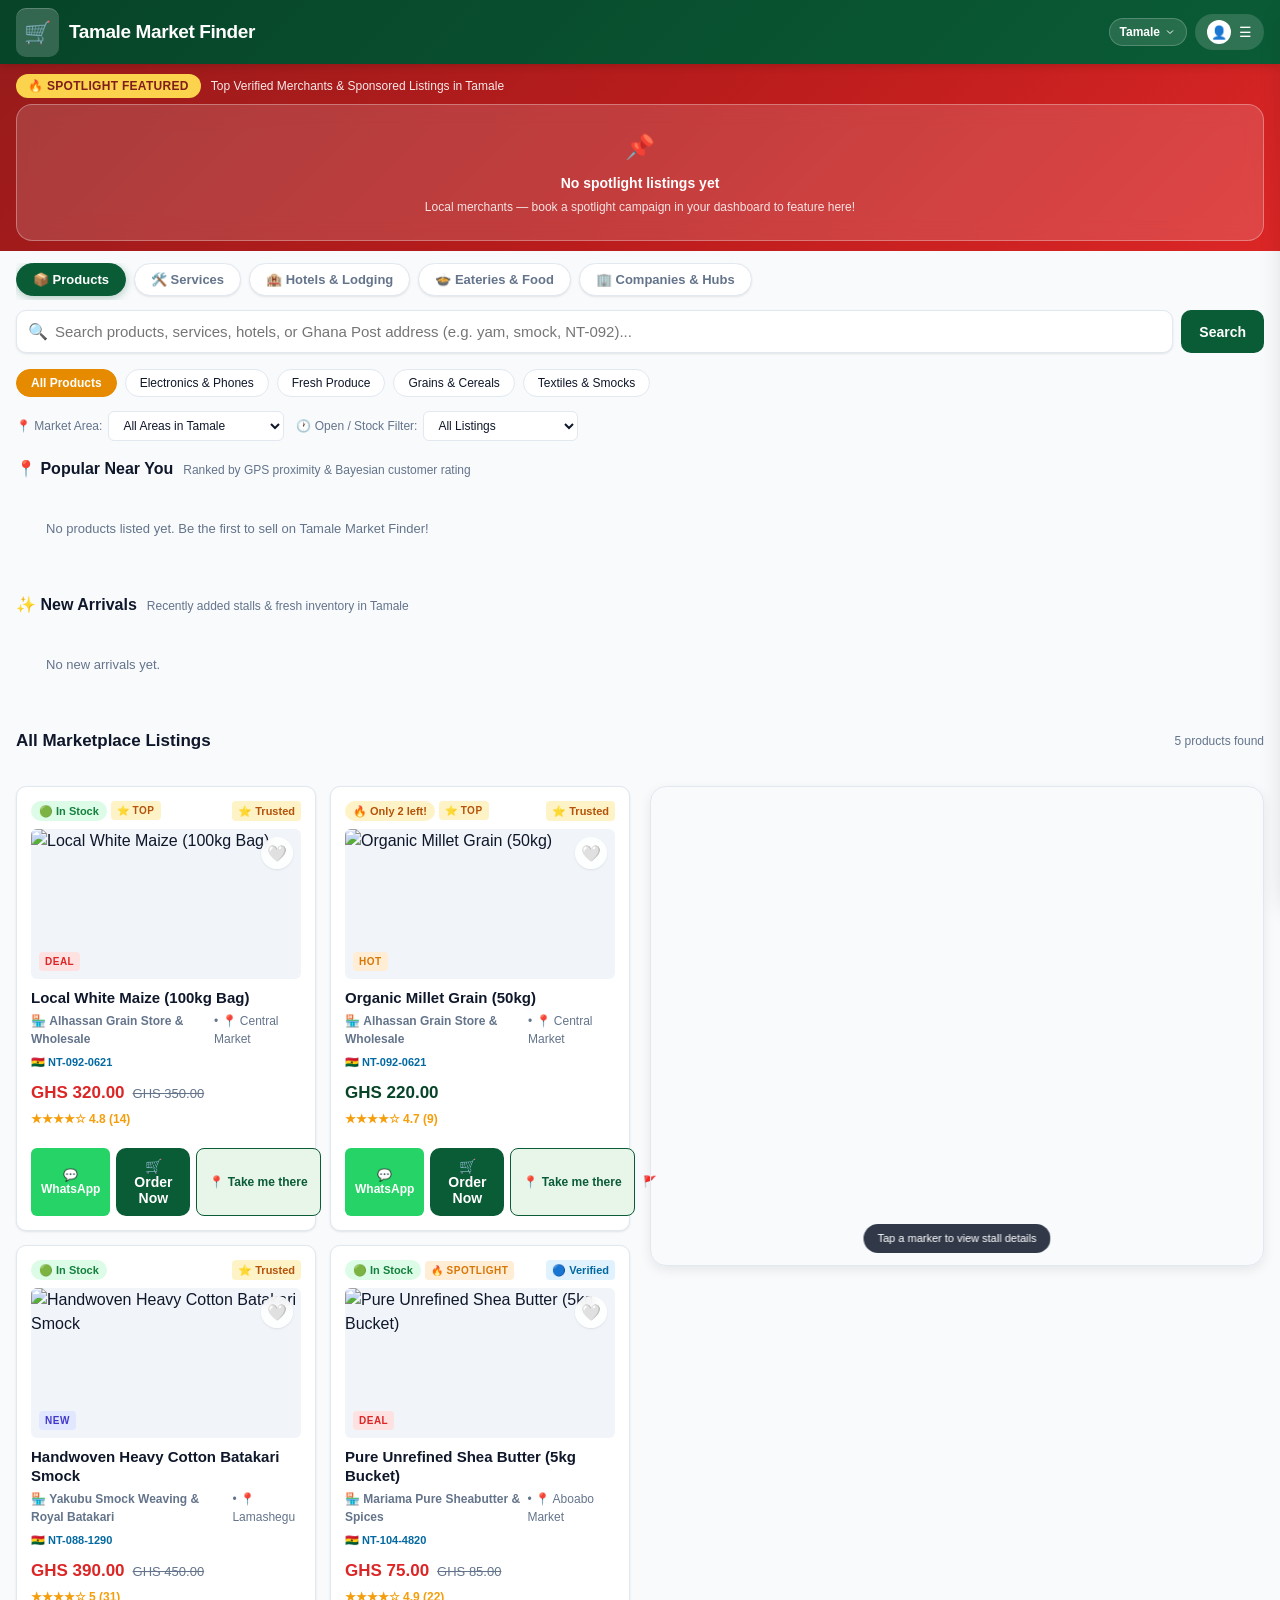
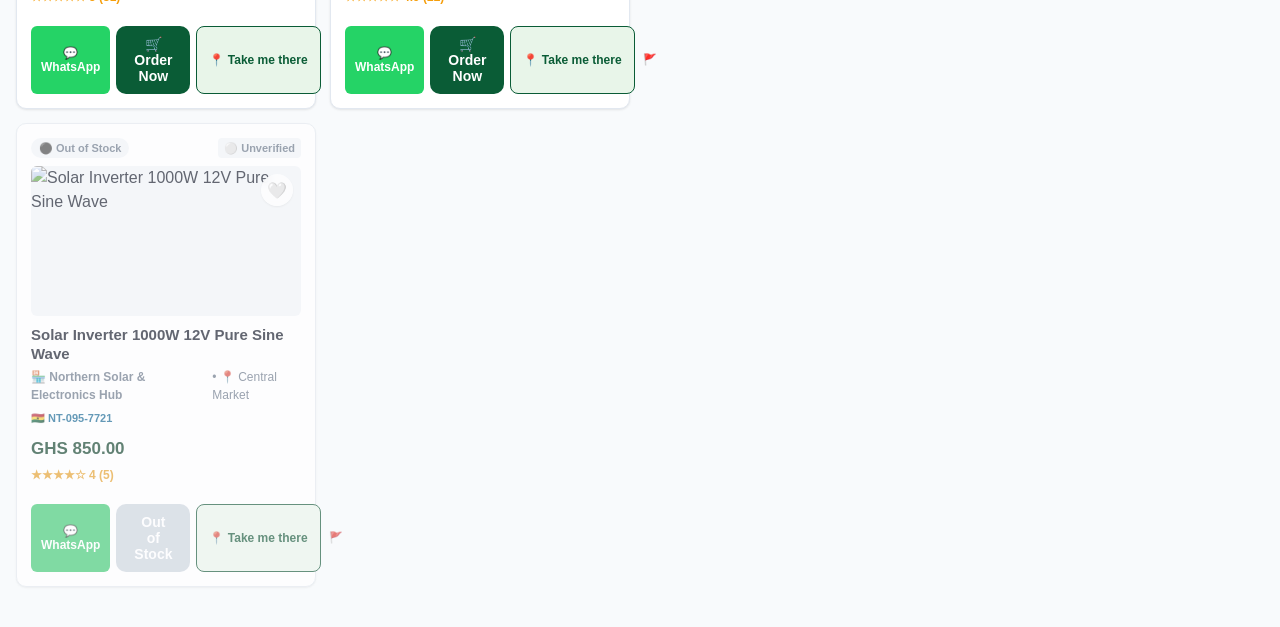
==== commit ee036d35: "Auto-commit agent changes" ====
--- a/conversations/6a907a223b9f49fda79b2ab2/tamale-market-finder/index.html
+++ b/conversations/6a907a223b9f49fda79b2ab2/tamale-market-finder/index.html
@@ -3,13 +3,13 @@
 <head>
     <meta charset="UTF-8">
     <meta name="viewport" content="width=device-width, initial-scale=1.0">
-    <meta name="description" content="Find shops, products, services, hotels and eateries in Tamale, Ghana. Pinpoint map locations with Ghana Post GPS. Traders can list products and reach customers.">
+    <meta name="description" content="Find shops, products, services, hotels and eateries in your city, Ghana. Traders can list products and reach customers.">
     <meta name="theme-color" content="#0A5C36">
     <meta name="robots" content="index, follow">
     <link rel="canonical" href="https://tamale-market-finder.vercel.app/">
     <!-- Open Graph -->
     <meta property="og:type" content="website">
-    <meta property="og:title" content="Tamale Market Finder — Local Shops & E-Commerce in Tamale, Ghana">
+    <meta property="og:title" content="Tamale Market Finder — Local Shops & E-Commerce">
     <meta property="og:description" content="Find shops, products, services, hotels and eateries in Tamale, Ghana with pinpoint map locations.">
     <meta property="og:url" content="https://tamale-market-finder.vercel.app/">
     <meta property="og:image" content="/icons/icon-512.png">
@@ -19,7 +19,7 @@
     <meta name="twitter:card" content="summary_large_image">
     <meta name="twitter:title" content="Tamale Market Finder — Local Shops & E-Commerce">
     <meta name="twitter:description" content="Find shops, products, services, hotels and eateries in Tamale, Ghana with pinpoint map locations.">
-    <title>Tamale Market Finder — Local Shops, E-Commerce & Ghana Post GPS Map</title>
+    <title id="pageTitle">Tamale Market Finder — Local Shops & E-Commerce in Ghana</title>
     <link rel="stylesheet" href="styles.css?v=20260831sec">
     <!-- Leaflet for maps -->
     <link rel="stylesheet" href="https://unpkg.com/leaflet@1.9.4/dist/leaflet.css" />
@@ -49,10 +49,18 @@
             <div class="logo-group" id="logoGroup" style="cursor: pointer;">
                 <span class="logo-icon">🛒</span>
                 <div class="logo-text">
-                    <h1 class="logo-title">Tamale Market Finder</h1>
+                    <h1 class="logo-title" id="cityLogoTitle">Tamale Market Finder</h1>
                 </div>
             </div>
             
+            <!-- City Switcher -->
+            <div class="city-switcher" id="citySwitcher">
+                <button class="city-switch-btn" id="citySwitchBtn" aria-label="Switch City">
+                    <span id="currentCityLabel">Tamale</span>
+                    <svg width="12" height="12" viewBox="0 0 24 24" fill="none" stroke="currentColor" stroke-width="2"><polyline points="6 9 12 15 18 9"></polyline></svg>
+                </button>
+                <div class="city-dropdown" id="cityDropdown" style="display:none;"></div>
+            </div>
             <div class="header-actions">
                 <button class="menu-btn" id="menuToggle" aria-label="Toggle Navigation Menu">
                     <span class="avatar-circle" id="headerAvatar">👤</span>
@@ -597,6 +605,20 @@
                                         </div>
                                         <input type="hidden" id="shopLat" />
                                         <input type="hidden" id="shopLng" />
+                                        <div id="manualCoordsRow" style="display:flex; gap:8px; margin-top:8px;">
+                                            <div class="form-group" style="flex:1; margin:0;">
+                                                <label for="manualLat" style="font-size:12px;">Latitude</label>
+                                                <input type="number" id="manualLat" step="0.000001" placeholder="9.4030" oninput="document.getElementById('shopLat').value=this.value; document.getElementById('locationStatus').textContent='GPS Pin: '+this.value+', '+document.getElementById('manualLng').value+' (manual)'" />
+                                            </div>
+                                            <div class="form-group" style="flex:1; margin:0;">
+                                                <label for="manualLng" style="font-size:12px;">Longitude</label>
+                                                <input type="number" id="manualLng" step="0.000001" placeholder="-0.8357" oninput="document.getElementById('shopLng').value=this.value; document.getElementById('locationStatus').textContent='GPS Pin: '+document.getElementById('manualLat').value+', '+this.value+' (manual)'" />
+                                            </div>
+                                        </div>
+                                        <div id="mapPickerContainer" style="display:none; margin-top:10px;">
+                                            <p class="form-hint" style="margin:4px 0;">Click the map to drop your pin:</p>
+                                            <div id="shopMapPicker" style="height:250px; border-radius:8px; border:1px solid var(--border-color); margin-bottom:8px;"></div>
+                                        </div>
                                         <div class="form-group" style="margin-top:8px;">
                                             <label for="shopAddress">Physical Directions / Stall Number</label>
                                             <input type="text" id="shopAddress" placeholder="e.g. Shed B-45, Near Aboabo Main Mosque Gate" />
@@ -1204,7 +1226,31 @@
     </nav>
 
     <!-- App Logic Script -->
-    <script src="app.js?v=20260831sec"></script>
+    <!-- City config (auto-selected by build, falls back to URL path) -->
+    <script src="cities/registry.js"></script>
+    <script src="cities/tamale.js"></script>
+    <script>
+        // Auto-detect city from URL or use default
+        (function() {
+            var hostname = location.hostname;
+            var cityScripts = {
+                'accra-market-finder': 'cities/accra.js',
+                'kumasi-market-finder': 'cities/kumasi.js',
+                'tamale-market-finder': 'cities/tamale.js'
+            };
+            for (var prefix in cityScripts) {
+                if (hostname.includes(prefix)) {
+                    var s = document.createElement('script');
+                    s.src = cityScripts[prefix];
+                    s.onload = function() { window.CITY_CONFIG_READY = true; };
+                    document.head.appendChild(s);
+                    return;
+                }
+            }
+            window.CITY_CONFIG_READY = true; // default (tamale) already loaded
+        })();
+    </script>
+    <script src="app.js?v=20260902mc"></script>
     <!-- PWA: Service Worker Registration -->
     <script>
         if ('serviceWorker' in navigator) {
--- a/conversations/6a907a223b9f49fda79b2ab2/tamale-market-finder/styles.css
+++ b/conversations/6a907a223b9f49fda79b2ab2/tamale-market-finder/styles.css
@@ -2262,3 +2262,102 @@
     0%, 100% { transform: scale(1); }
     50% { transform: scale(1.05); }
 }
+
+/* ====================================================================
+   CITY SWITCHER
+   ==================================================================== */
+.city-switcher {
+    position: relative;
+    margin-left: auto;
+    margin-right: 8px;
+}
+
+.city-switch-btn {
+    display: flex;
+    align-items: center;
+    gap: 4px;
+    background: rgba(255,255,255,0.12);
+    border: 1px solid rgba(255,255,255,0.2);
+    color: #fff;
+    padding: 6px 10px;
+    border-radius: 20px;
+    font-size: 12px;
+    font-weight: 600;
+    cursor: pointer;
+    transition: background 0.2s;
+    white-space: nowrap;
+}
+
+.city-switch-btn:hover {
+    background: rgba(255,255,255,0.2);
+}
+
+.city-dropdown {
+    position: absolute;
+    top: 100%;
+    right: 0;
+    margin-top: 6px;
+    background: #fff;
+    border-radius: 12px;
+    box-shadow: 0 8px 24px rgba(0,0,0,0.15);
+    min-width: 220px;
+    z-index: 1000;
+    overflow: hidden;
+}
+
+.city-dropdown-item {
+    display: flex;
+    align-items: center;
+    justify-content: space-between;
+    padding: 12px 16px;
+    cursor: pointer;
+    transition: background 0.15s;
+    border-bottom: 1px solid #f1f5f9;
+}
+
+.city-dropdown-item:last-child {
+    border-bottom: none;
+}
+
+.city-dropdown-item:hover {
+    background: #f8fafc;
+}
+
+.city-dropdown-item.active {
+    background: #ecfdf5;
+    color: #0A5C36;
+    font-weight: 700;
+}
+
+.city-dropdown-item .city-name {
+    font-size: 14px;
+    font-weight: 600;
+    color: #1e293b;
+}
+
+.city-dropdown-item.active .city-name {
+    color: #0A5C36;
+}
+
+.city-dropdown-item .city-region {
+    font-size: 11px;
+    color: #64748b;
+    margin-top: 2px;
+}
+
+.city-dropdown-item .city-check {
+    color: #0A5C36;
+    font-size: 16px;
+    opacity: 0;
+}
+
+.city-dropdown-item.active .city-check {
+    opacity: 1;
+}
+
+@media (max-width: 480px) {
+    .city-switch-btn {
+        font-size: 11px;
+        padding: 5px 8px;
+    }
+}
